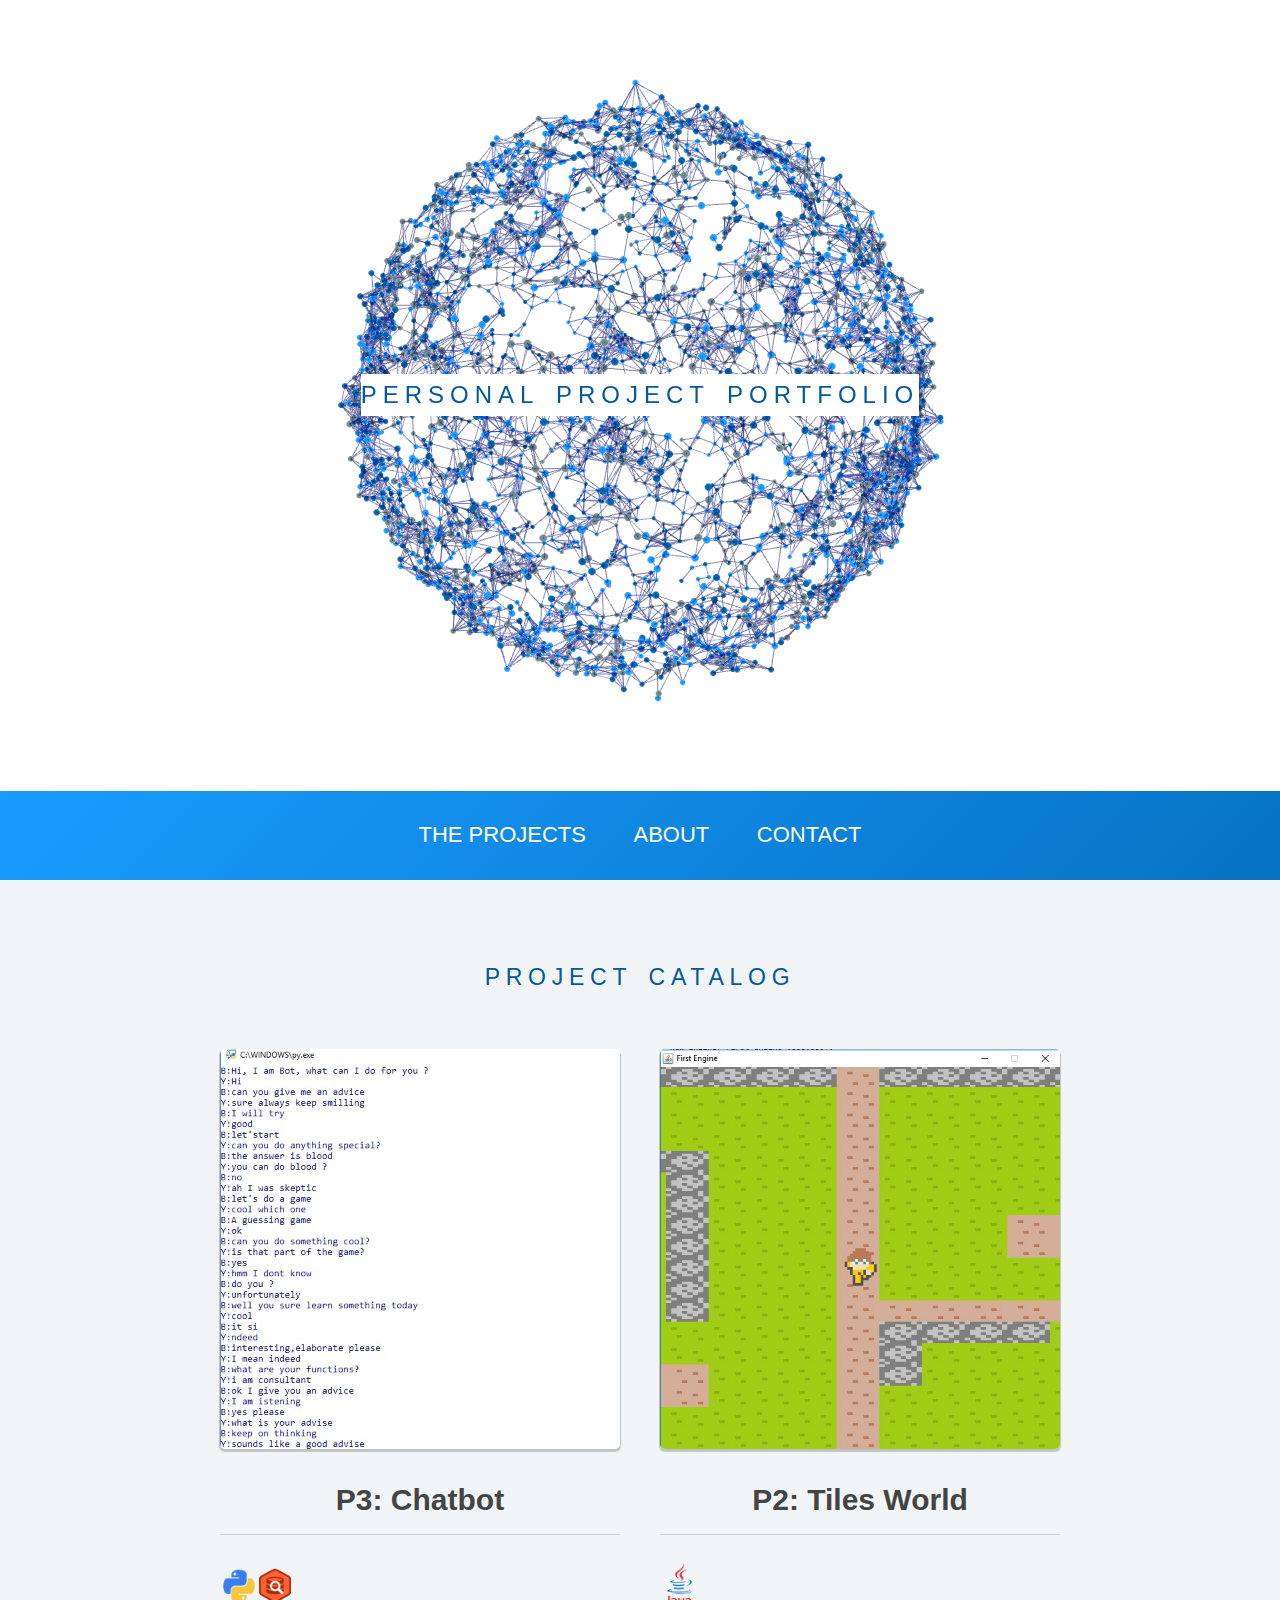
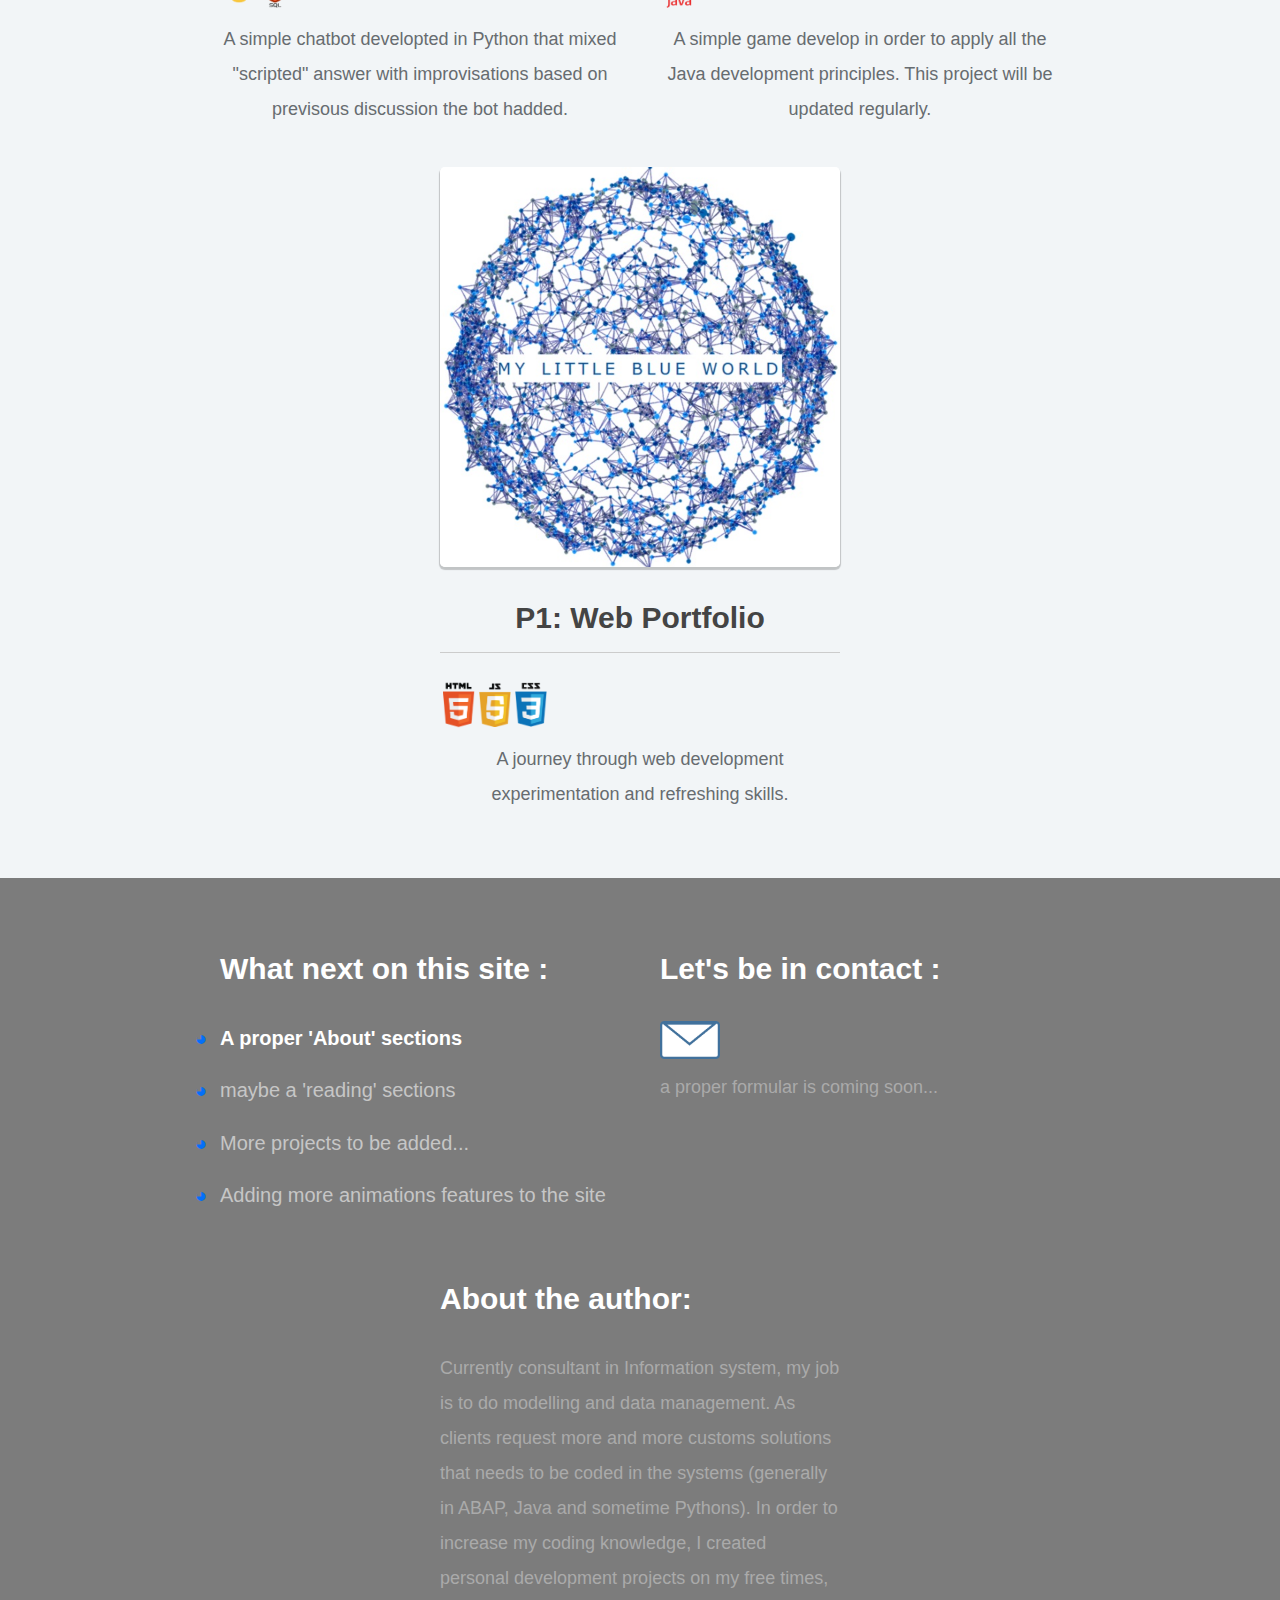
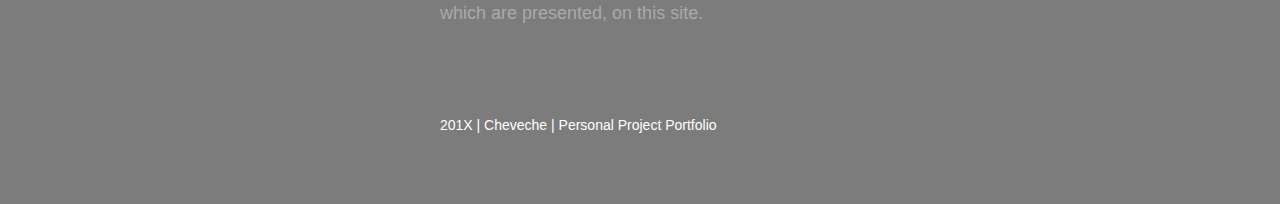
==== index.html @ 5267180f "change title" ====
<!DOCTYPE html>
<HTML lang="en" class="no-js">
	<head>
			<meta charset="UTF-8" />
			<meta http-equiv="X-UA-Compatible" content="IE=edge,chrome=1"> 
			<meta name="viewport" content="width=device-width, initial-scale=1.0"> 
		
		<title>PCube</title>
		
			<meta name="description" content="Personal coding project portfolio" />
			<meta name="keywords" content="CV, Portfolio, Coding,  Development, Java, JS, Css, C++, CSharp" />
			<meta name="author" content="ChevecheDev" />
			
	
		<link rel="stylesheet" type="text/css" href="css/main.css" />
		<link rel="stylesheet" type="text/css" href="css/sphere.css" />
	
	</head>
	
	
<body>


	<div class="bloc_header">				
						<div class="content">
							
							<canvas class="scene scene--full" id="scene"></canvas>
							
							<script type="x-shader/x-vertex" id="wrapVertexShader">
								
								attribute float size;
								attribute vec3 color;
								varying vec3 vColor;
								
								void main() {
									vColor = color;
									vec4 mvPosition = modelViewMatrix * vec4( position, 1.0 );
									gl_PointSize = size * ( 350.0 / - mvPosition.z );
									gl_Position = projectionMatrix * mvPosition;
								}
								
							</script>
							
							<script type="x-shader/x-fragment" id="wrapFragmentShader">
								varying vec3 vColor;
								uniform sampler2D texture;
							
								void main(){
									vec4 textureColor = texture2D( texture, gl_PointCoord );
									if ( textureColor.a < 0.3 ) discard;
									vec4 color = vec4(vColor.xyz, 1.0) * textureColor;
									gl_FragColor = color;
								}
							</script>
						
						
						<div class="content__inner">
							<span class="page_title">Personal Project Portfolio</span>
						</div>							

						</div>

	</div>


	<div class="bloc_nav grid">
			<nav class="nav grid_element grid_4 text_center">
					<a href="#catalog">the Projects</a>	
					<a href="#about">About</a>	
					<a href="#about">Contact</a>		
			</nav>

			
	</div>
	
	
	
	<div class="bloc_section" id="catalog">


			<div class="grid grid_5">
						
						<div class="grid_title text-align">
						<span class="page_Innertitle">Project Catalog</span>
						</div>
						
						<div class="Project grid_element grid_2 text_center">
						<a href="https://cheveche.github.io/Chatbot/">
						
							<div class="image image_Prj">
							
								<img src="img/Prj/prjtwo-pypro.jpg" alt="" width="200" height="200">
							</div>
							
							<h2>P3: Chatbot</h2>
							
							<table>
								<tr>
									<td><img src="img/Icons/PythonIcon.png" alt="" width="32" height="32"></td>
									<td><img src="img/Icons/SQLIcon.png" alt="" width="32" height="32"></td>
								</tr>
							</table>

							
							<p class="text_short"> 
							A simple chatbot developted in Python that mixed "scripted" answer with improvisations based on previsous discussion the bot hadded.
							</p>
							
						</a>
					</div>
					
					<div class="Project grid_element grid_2 text_center">
						<a href="LinkToProject1">
						
							<div class="image image_Prj">
							
								<img src="img/Prj/prjthree-javagame.jpg" alt="" width="200" height="200">
							</div>
							
							<h2>P2: Tiles World</h2>
							
							<table>
								<tr>
									<td><img src="img/Icons/JavaIcon.png" alt="" width="32" height="32"></td>
								</tr>
							</table>

							
							<p class="text_short"> 
							  A simple game develop in order to apply all the Java development principles.
							  This project will be updated regularly.
							</p>
							
						</a>
					</div>

					<div class="Project grid_element grid_2 text_center">
						
						<a href="LinkToProject2">
						
							<div class="image image_Prj">
							
								<img src="img/Prj/prjone-web.jpg" alt="" width="200" height="200">
							
							</div>
							
							<h2>P1: Web Portfolio</h2>
							
							<table>
								<tr>
									<td><img src="img/Icons/Html5Icon.png" alt="" width="32" height="32"></td>
									<td><img src="img/Icons/JSIcon.png" alt="" width="32" height="32"></td>
									<td><img src="img/Icons/CssIcon.png" alt="" width="32" height="32"></td>
								</tr>
							</table>

							
							<p class="text_short">
							A journey through web development experimentation and refreshing skills. 
							</p>
							
						</a>
			</div>



		</div>
	</div>

	<div class="bloc_section bloc_section_alt" id="about">
			<div class="grid grid_5">
			
			
					<div class="grid_element grid_2">
						<h2>What next on this site :</h2>
							<ul class="text_List">
								<li><strong>A proper 'About' sections</strong></</li>
								<li>maybe a 'reading' sections</li>
								<li>More projects to be added...</li>
								<li>Adding more animations features to the site</li>
							</ul>
					</div>

					<div class="grid_element grid_2">
						<h2>Let's be in contact :</h2>
						<a href="mailto:chevechereg@gmail.com &subject=Contact"> 
							<img src="img\mail.png" alt="Email me" width="60" height="315">
							<p class="text_short">a proper formular is coming soon...</p
						</a>
					</div>
					
					
					<div class="grid_element grid_2">
								<h2>About the author:</h2>
								<p class="text_short">Currently consultant in Information system, my job is to do modelling and data management. As clients request more and more customs solutions that needs to be coded in the systems (generally in ABAP, Java and sometime Pythons). In order to increase my coding knowledge, I created personal development projects on my free times, which are presented, on this site.</p>
					</div>
					
	
			</div> 
			
			
			<div class="grid grid_5">
					<div class="grid_element grid_2">
							<p class="text_disclaimer">201X | Cheveche | Personal Project Portfolio </p>
					</div>
			
			</div> 		
	</div>
	
	
	
		
		<script src="js/three.min.js"></script>
		<script src="js/TweenMax.min.js"></script>
		<script src="js/sphere.js"></script>
	
	
	
	
	
</body>

</HTML>
---- css/main.css ----
body {
 font:125%/1.75 Verdana, Calibri,Helvetica,sans-serif;
 color:#444;
 margin:0
}
p {
 margin:3.5em 0
}
h2:first-child,h2+* {
 margin-top:0
}
img {
 max-width:100%;
 height:auto
}
a{
 text-decoration:none
}


.content {
	position: relative;
	display: grid;
	justify-content: center;
	align-items: center;
	align-content: center;
	margin: 0 auto;
	min-height: 85vh;
	background: #00000;
}
.content__inner {
	position: relative;
	display: flex;
	flex-direction: column;
	align-items: center;
	justify-content: center;
	align-content: center;
}

.scene {
	z-index: 1;
	position: absolute;
}
.scene--full {
	width: 100%;
	height: 80vh;
}

.grid {
 text-align:center;
 margin:auto;
 padding:20px;
 font-size:0
}
.grid_element {
 font-size:1.25rem;
 -webkit-box-sizing:border-box;
 box-sizing:border-box;
 margin:0;
 padding:20px;
 display:inline-block;
 vertical-align:top;
 text-align:left;
 width:100%
}
.grid_title {
 font-size:1.25rem;
 -webkit-box-sizing:border-box;
 box-sizing:border-box;
 margin:0;
 padding:20px;
 display:inline-block;
 vertical-align:top;
 text-align:center;
 width:100%
}
.grid_2 {
 max-width:440px
}
.grid_3 {
 max-width:660px
}
.grid_4 {
 max-width:880px
}
.grid_5 {
 max-width:1320px
}

.text_center {
 text-align:center
}
.text_short {
 line-height:1.95;
 color:#676c70;
 margin:0;
 font-size:90%;
}
.text_disclaimer {
 line-height:1.95;
 color:#fff;
 margin:0;
 font-size:70%;
}


.image {
 background:#fff;
 border-radius:5px;
 box-shadow:0 2px 1px 1px rgba(0,0,0,.2);
 overflow:hidden
}
.image img {
 display:block
}
.image_Prj {
 padding-bottom:62.5%
}
.image_Prj img {
 width:100%;
 margin-bottom:-62.5%
}
.image_Icon {
 padding-bottom:10%
}
.image_Icon img {
 width:100%;
 margin-bottom:-10%
}

.nav a {
 color:inherit;
 display:inline-block;
 text-transform:uppercase;
}
.nav a:not(:hover) {
 text-decoration:none
}
.nav a:hover {
 text-decoration:none;
 background:#0cb0f7;
}

.text_List{
 list-style:none;
 margin-left:0;
 padding-left:0
}
.text_List li {
 margin:.875em 0
}
.text_List li:before {
 display:inline-block;
 content:"\25D5";
 margin-left:-1.25em;
 width:1.25em;
 color:#046ff9
}

.bloc_nav {
 padding:0;
 z-index: 3;
 background: linear-gradient(-45deg, #199cff, #008af2, #0065b0, #199cff);
 color:#fff;
 background-size: 400% 400%;
 animation: Gradient 45s ease infinite;
 -webkit-animation: Gradient 45s ease infinite;
 -moz-animation: Gradient 45s ease infinite;
 
}
.bloc_nav a {
 font-size:110%;
 margin:.25em 2.5%
}
.bloc_header {
 padding:1% 0;
 background: #ffffff;
}
 
.page_title {
 display:block;
 background: #ffffff;
 text-align: center;
 z-index: 2;
 font-size:120%;
 color:#03589e;
 text-transform:uppercase;
 letter-spacing:.25em;
 word-spacing:.2em;
 margin:.5em 0;
 -webkit-animation:.5s .5s fade backwards ease-out;
 animation:.30s .30s fade backwards ease-out
}
.page_subtitle {
 display:block;
 background: #ffffff;
 text-align: center;
 z-index: 2;
 font-size:150%;
 color:#0b83e5;
 text-transform:uppercase;
 letter-spacing:.25em;
 word-spacing:.2em;
 margin:.5em 0;
}

.page_Innertitle{
 display:block;
 text-align: center;
 font-size:115%;
 color:#03589e;
 text-transform:uppercase;
 letter-spacing:.25em;
 word-spacing:.2em;
 margin:.5em 0;
}

.bloc_section {
 padding:2% 0;
 background:#f2f5f7
}
.bloc_section_alt {
 background:#7c7c7c;
 color:#c6c6c6
}
.bloc_section a:not(.button) {
 color:#1288cc;
 text-decoration-skip:ink
}
.bloc_section_alt h2 {
 color:#fff
}
.bloc_section_alt strong {
 color:#fff
}
.bloc_section_alt .text_short {
 color:#aaa
}

.Project a {
 text-decoration:none;
 color:inherit
}
.Project h2 {
 color:#444;
 padding-bottom:.25em;
 border-bottom:1px solid #ccc
}


@media screen and (max-width:640px) {
 .grid {
  padding:0
 }
 .grid_element {
  font-size:.9rem
 }
 .grid_title {
  font-size:.9rem
 }
 
 .text_List {
  margin-left:1.125em
 }
}

@media screen and (max-width:310px) {
 .grid_element {
  font-size:.7rem
 }
 .grid_title {
  font-size:.7rem
 }
}

@media screen and (max-width: 55em) {
 .content {
	flex-direction: column;
	height: auto;
 }
 .content:not(.content--fixed) {
	margin-bottom: 6em;
 }
}


@-webkit-keyframes fade {
 from {
  transform:translateY(.25em);
  opacity:0
 }
}
@keyframes fade {
 from {
  transform:translateY(.25em);
  opacity:0
 }
}
@-webkit-keyframes Gradient {
	0% {
		background-position: 0% 50%
	}
	50% {
		background-position: 100% 50%
	}
	100% {
		background-position: 0% 50%
	}
}
@-moz-keyframes Gradient {
	0% {
		background-position: 0% 50%
	}
	50% {
		background-position: 100% 50%
	}
	100% {
		background-position: 0% 50%
	}
}
@keyframes Gradient {
	0% {
		background-position: 0% 50%
	}
	50% {
		background-position: 100% 50%
	}
	100% {
		background-position: 0% 50%
	}
}
---- css/sphere.css ----
.demo-1 {
	--color-text: #fff;
	--color-bg: #000;
	--color-link: #fff;
	--color-link-hover: #ac1122;
	--color-info: #ac1122;
	--color-title: #fff;
	--color-subtitle: #fff;
	--color-subtitle-bg: #ac1122;
}

.content__title {
	font-family: Helvetica, Calibri;
	font-size: 5vw;
	font-weight: normal;
	color: #fff;
	text-align: center;
	margin: 0;
	pointer-events: none;
}

.content__subtitle {
	font-size: 1.25em;
	background: #ac1122;
	color: #fff;
	padding: 0.45em 0.5em;
	line-height: 1;
	margin: 0;
	letter-spacing: 0.5em;
	text-indent: 0.5em;
	font-weight: bold;
	text-transform: uppercase;
}

@media screen and (max-width: 55em) {
	.content__title {
		font-size: 3em;
	}
	.content__subtitle {
		font-size: 0.85em;
	}
}
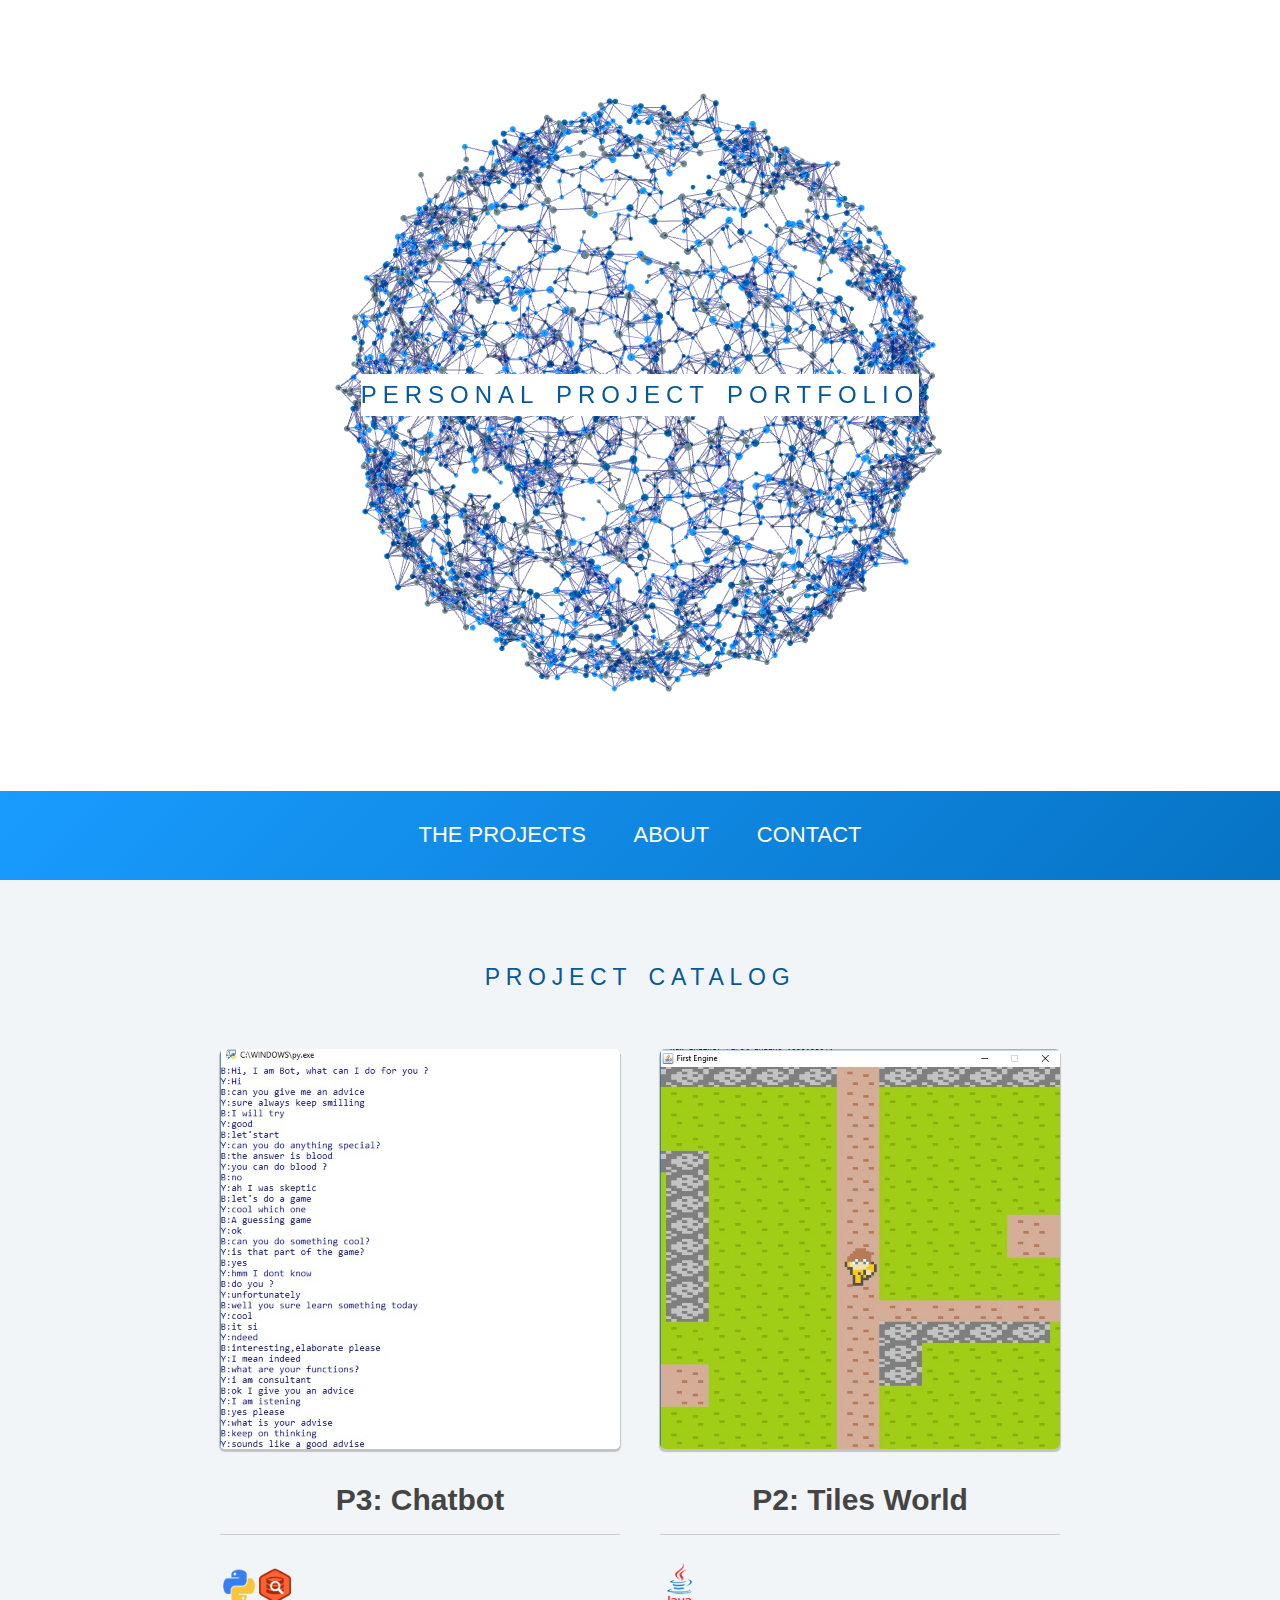
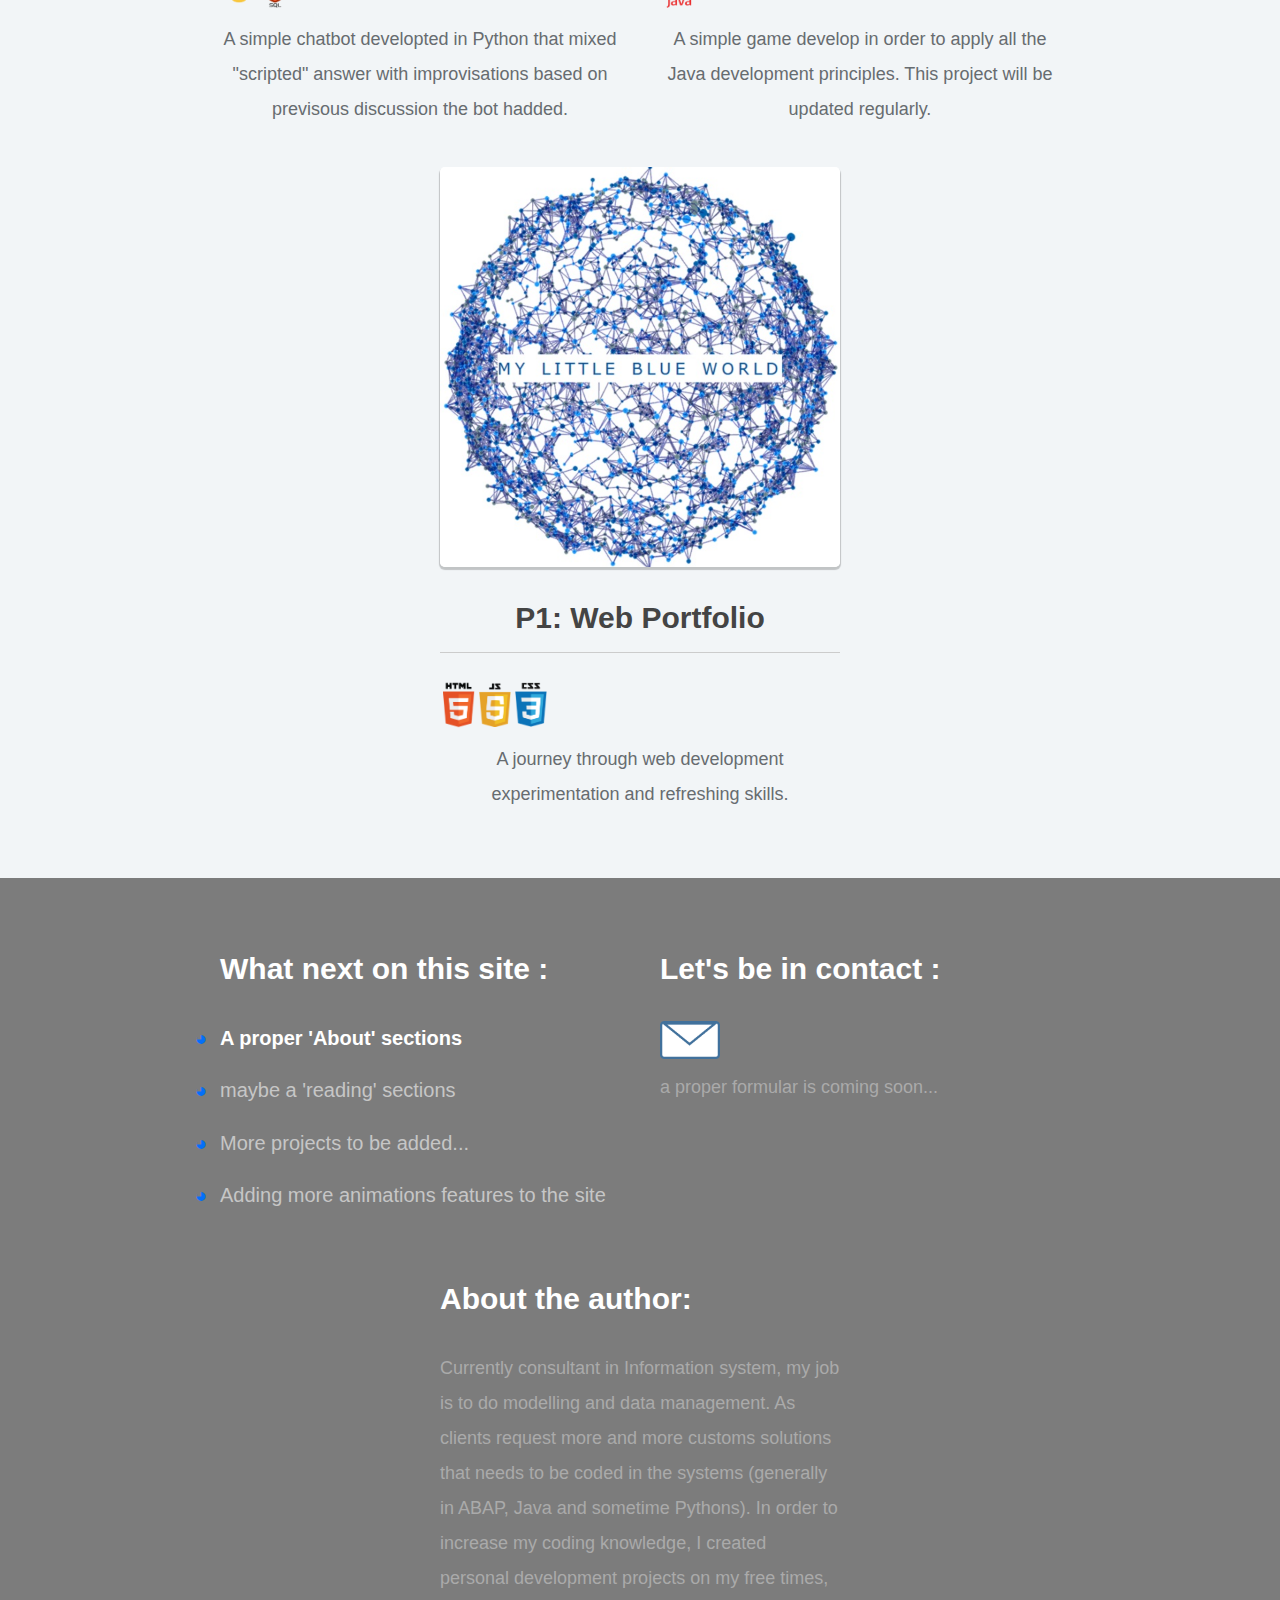
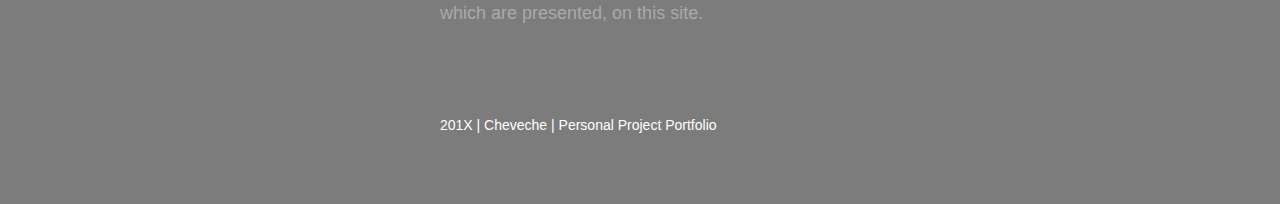
==== commit bad02c5a: "update url" ====
--- a/index.html
+++ b/index.html
@@ -110,7 +110,7 @@
 					</div>
 					
 					<div class="Project grid_element grid_2 text_center">
-						<a href="LinkToProject1">
+						<a href="https://cheveche.github.io/Tileworld/">
 						
 							<div class="image image_Prj">
 							
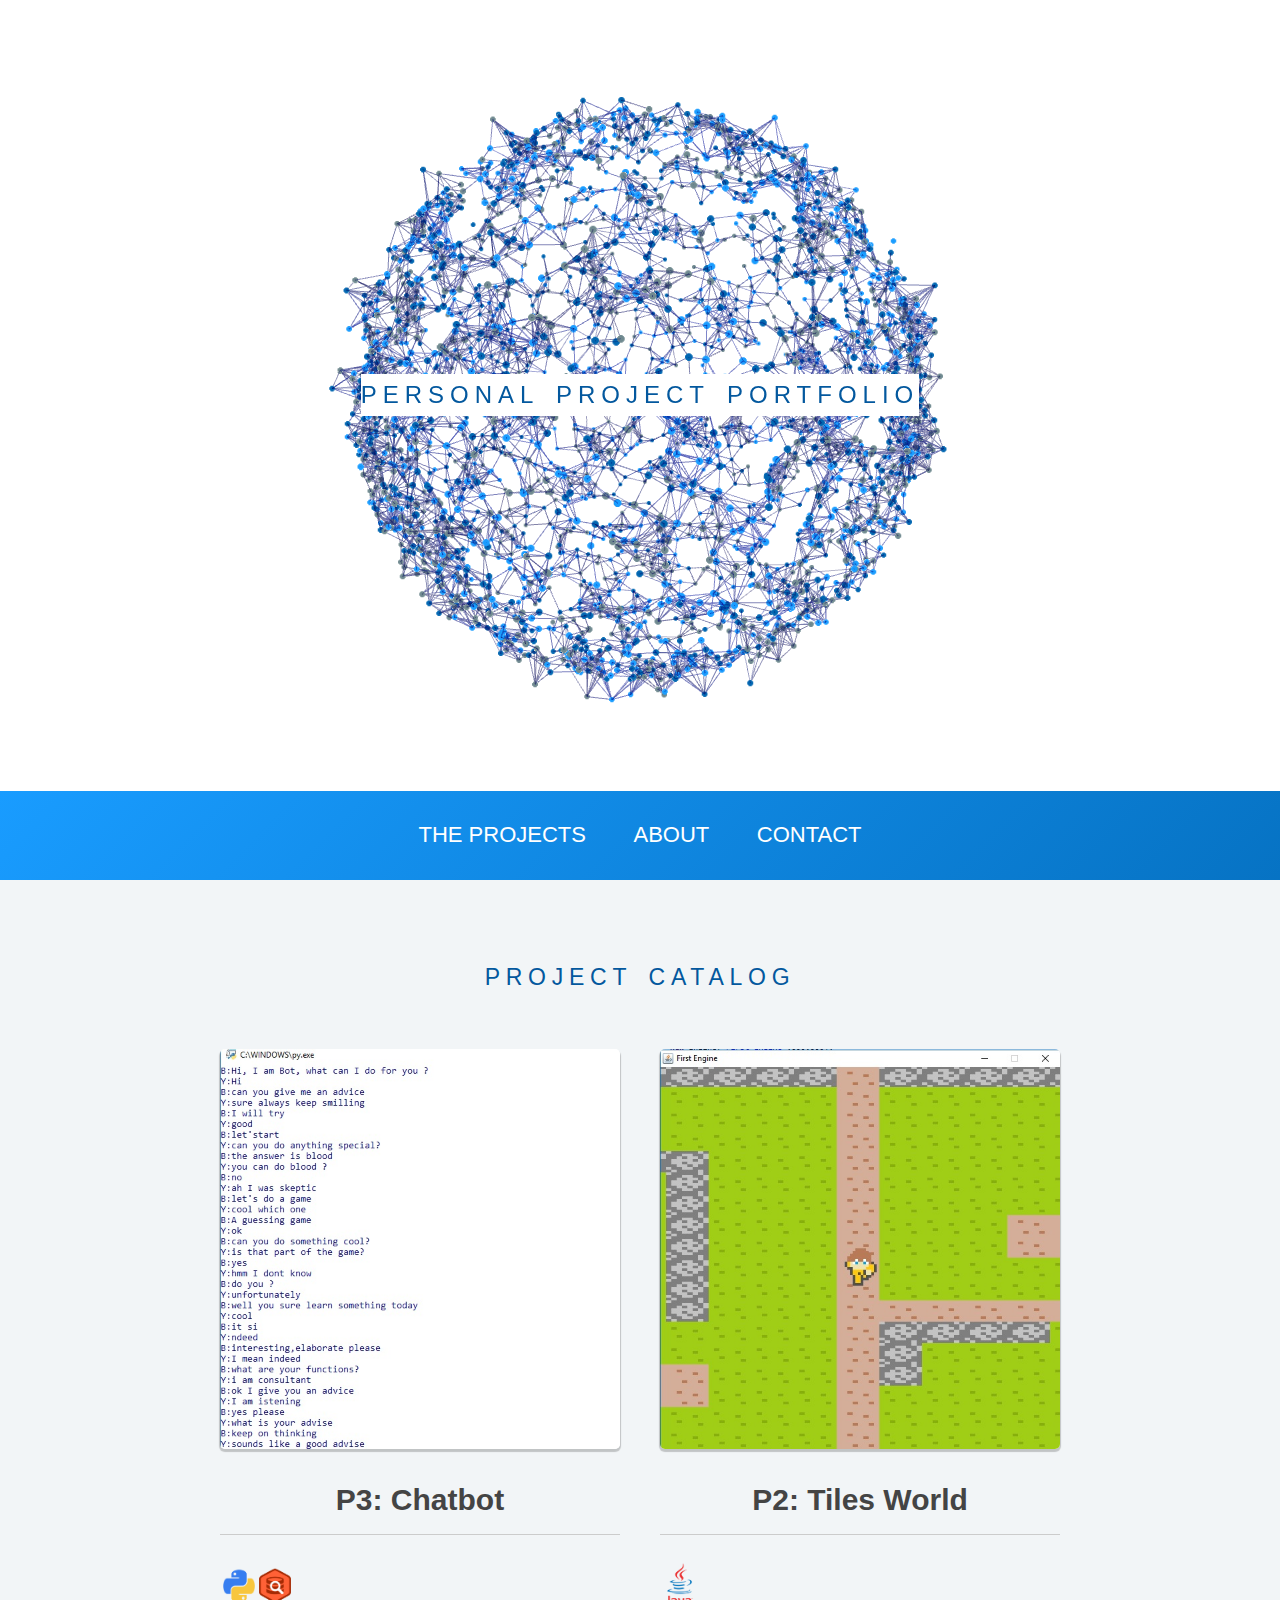
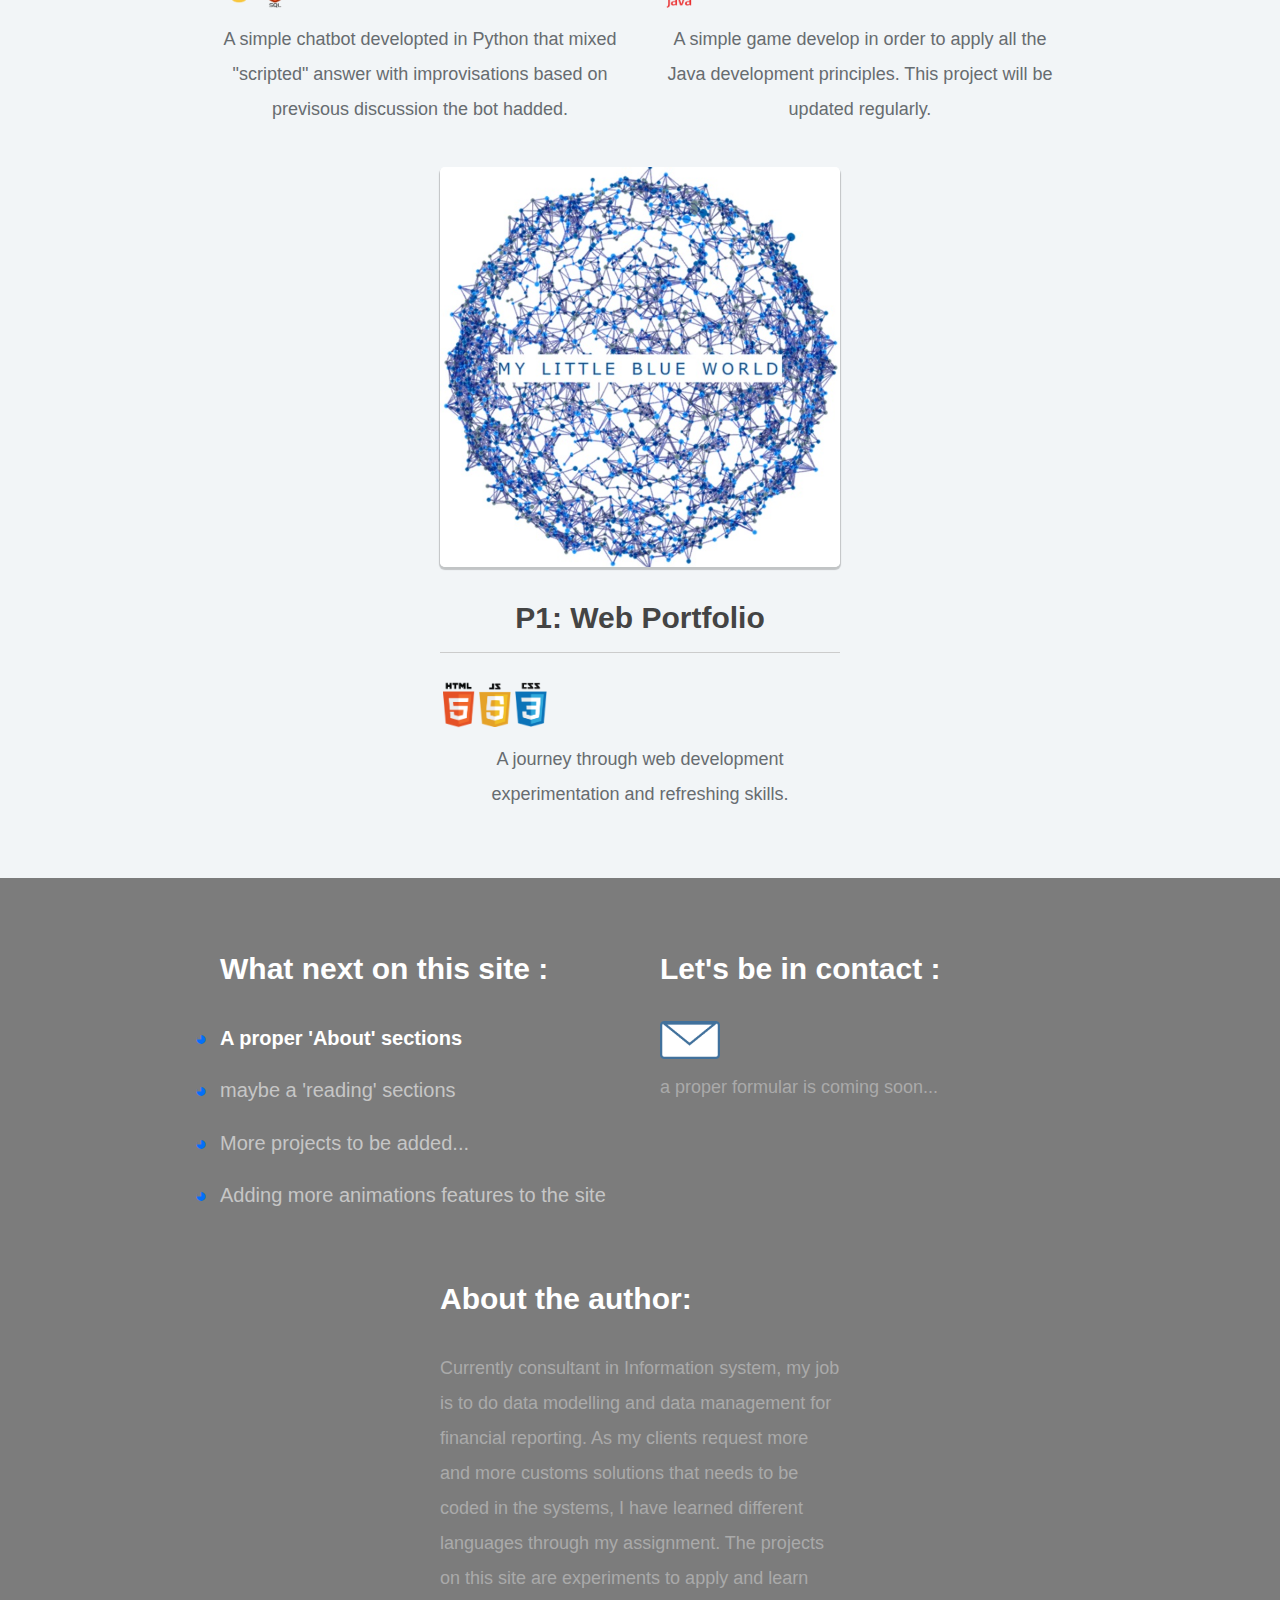
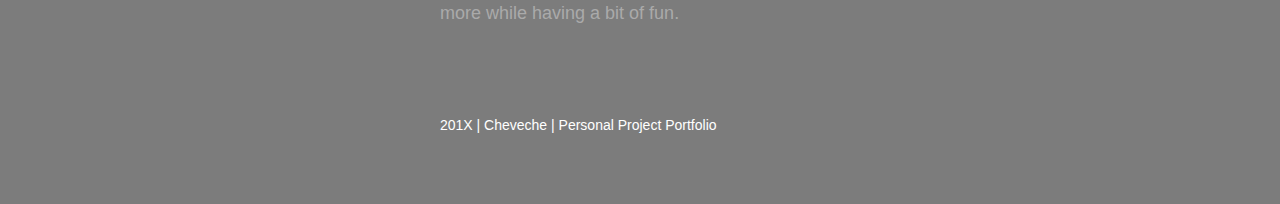
==== commit 46979e36: "update about" ====
--- a/index.html
+++ b/index.html
@@ -192,7 +192,7 @@
 					
 					<div class="grid_element grid_2">
 								<h2>About the author:</h2>
-								<p class="text_short">Currently consultant in Information system, my job is to do modelling and data management. As clients request more and more customs solutions that needs to be coded in the systems (generally in ABAP, Java and sometime Pythons). In order to increase my coding knowledge, I created personal development projects on my free times, which are presented, on this site.</p>
+								<p class="text_short">Currently consultant in Information system, my job is to do data modelling and data management for financial reporting. As my clients request more and more customs solutions that needs to be coded in the systems, I have learned different languages through my assignment. The projects on this site are experiments to apply and learn more while having a bit of fun.</p>
 					</div>
 					
 	
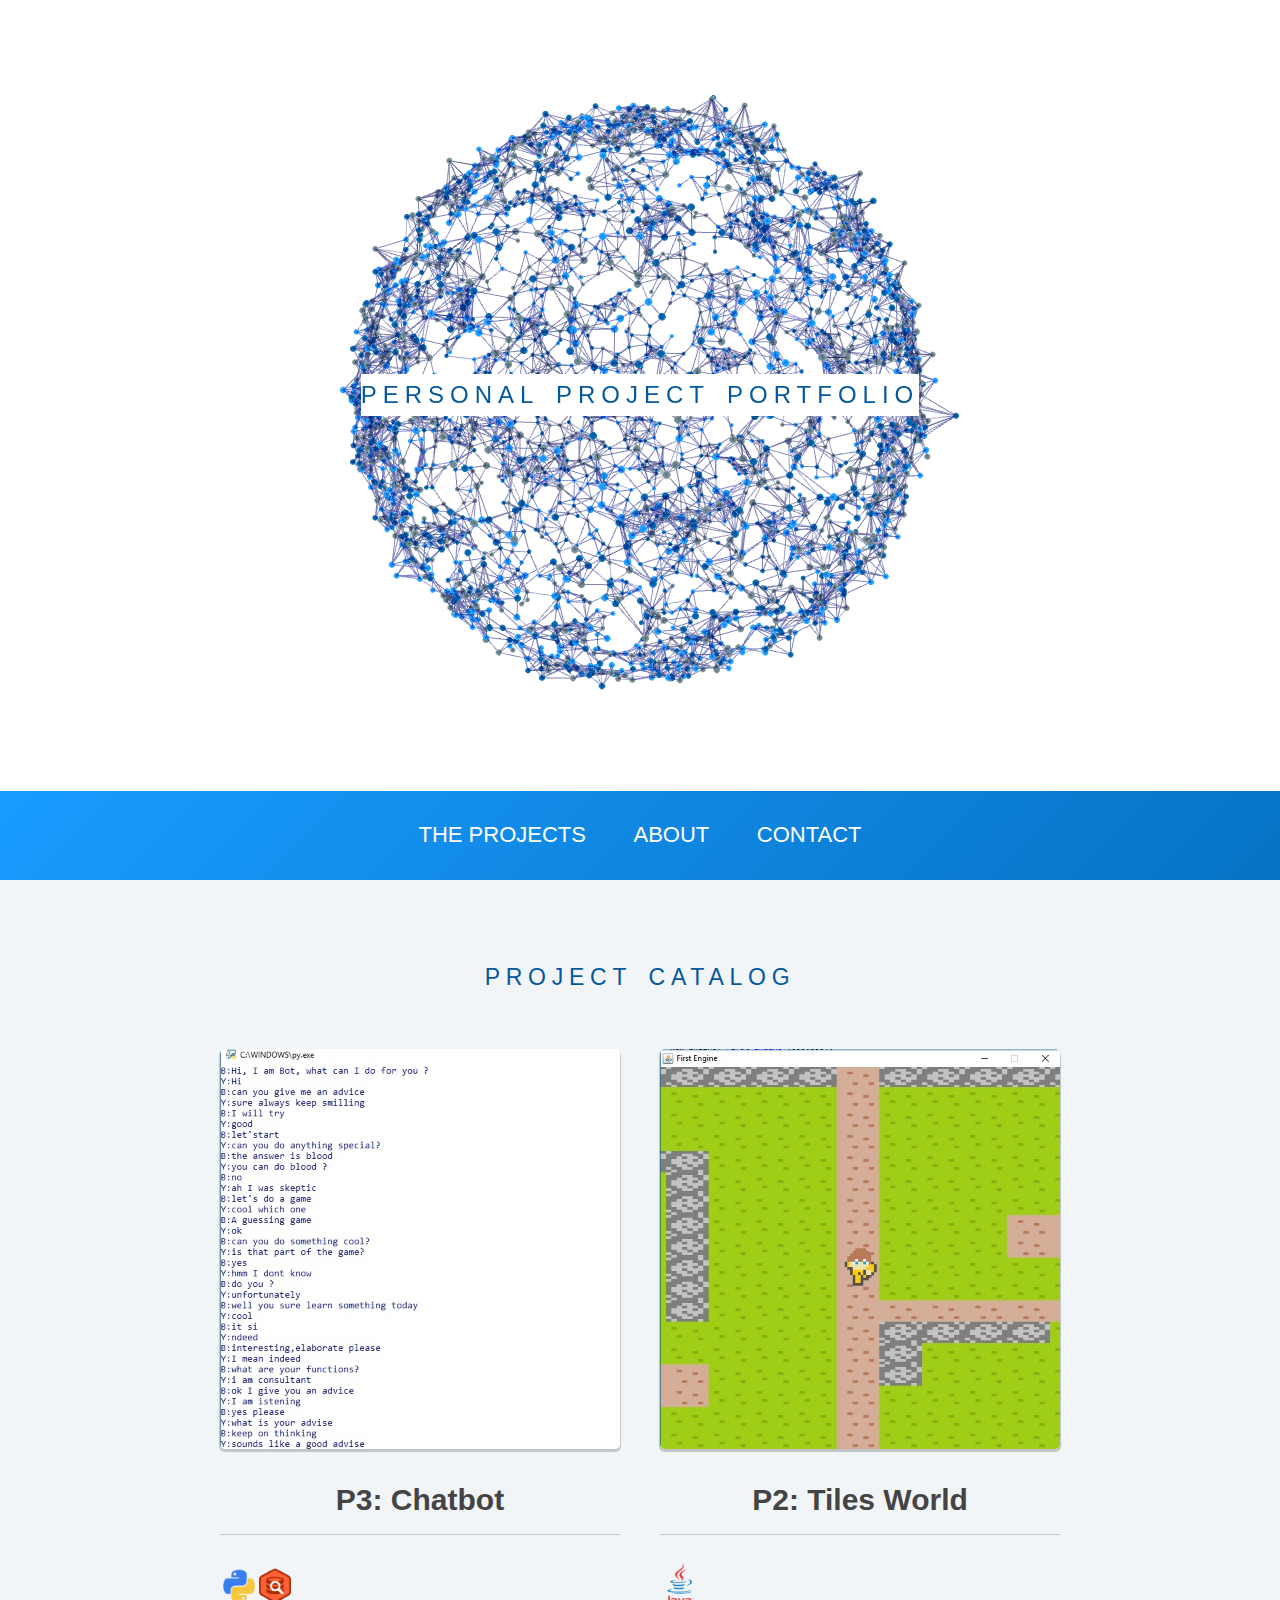
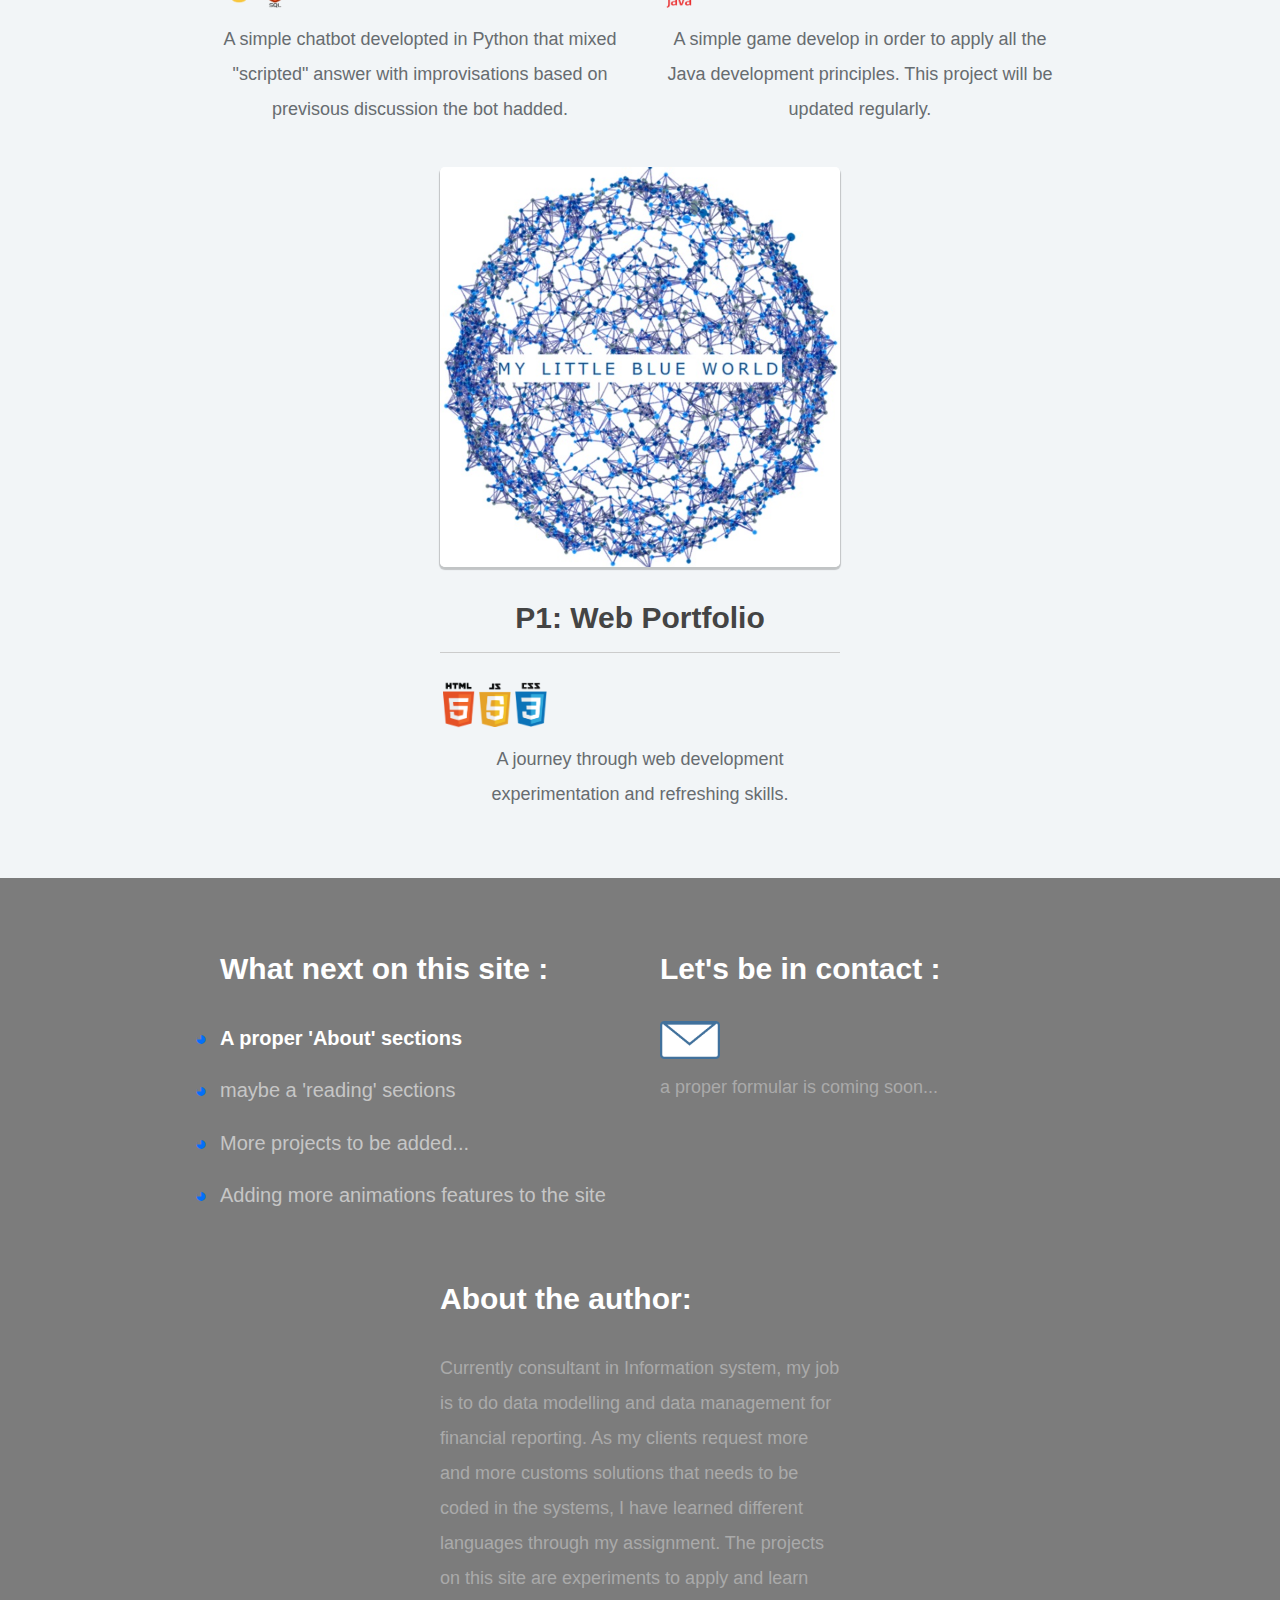
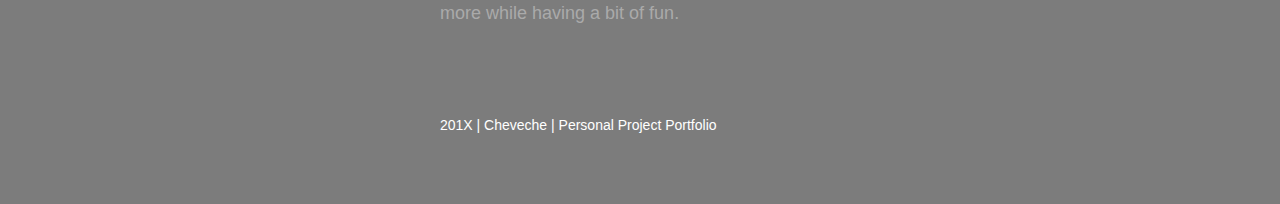
==== commit ac6b7df1: "modification css" ====
--- a/index.html
+++ b/index.html
@@ -24,7 +24,7 @@
 	<div class="bloc_header">				
 						<div class="content">
 							
-							<canvas class="scene scene--full" id="scene"></canvas>
+							<canvas class="scene scene__full" id="scene"></canvas>
 							
 							<script type="x-shader/x-vertex" id="wrapVertexShader">
 								
--- a/css/sphere.css
+++ b/css/sphere.css
@@ -8,6 +8,27 @@
 	--color-subtitle: #fff;
 	--color-subtitle-bg: #ac1122;
 }
+
+
+.content {
+	position: relative;
+	display: grid;
+	justify-content: center;
+	align-items: center;
+	align-content: center;
+	margin: 0 auto;
+	min-height: 85vh;
+	background: #00000;
+}
+.content__inner {
+	position: relative;
+	display: flex;
+	flex-direction: column;
+	align-items: center;
+	justify-content: center;
+	align-content: center;
+}
+
 
 .content__title {
 	font-family: Helvetica, Calibri;
@@ -32,6 +53,16 @@
 	text-transform: uppercase;
 }
 
+
+.scene {
+	z-index: 1;
+	position: absolute;
+}
+.scene__full {
+	width: 100%;
+	height: 80vh;
+}
+
 @media screen and (max-width: 55em) {
 	.content__title {
 		font-size: 3em;
@@ -39,5 +70,13 @@
 	.content__subtitle {
 		font-size: 0.85em;
 	}
+	 .content {
+	flex-direction: column;
+	height: auto;
+	}
+	.content:not(.content--fixed) {
+	margin-bottom: 6em;
+	}
+	
 }
 
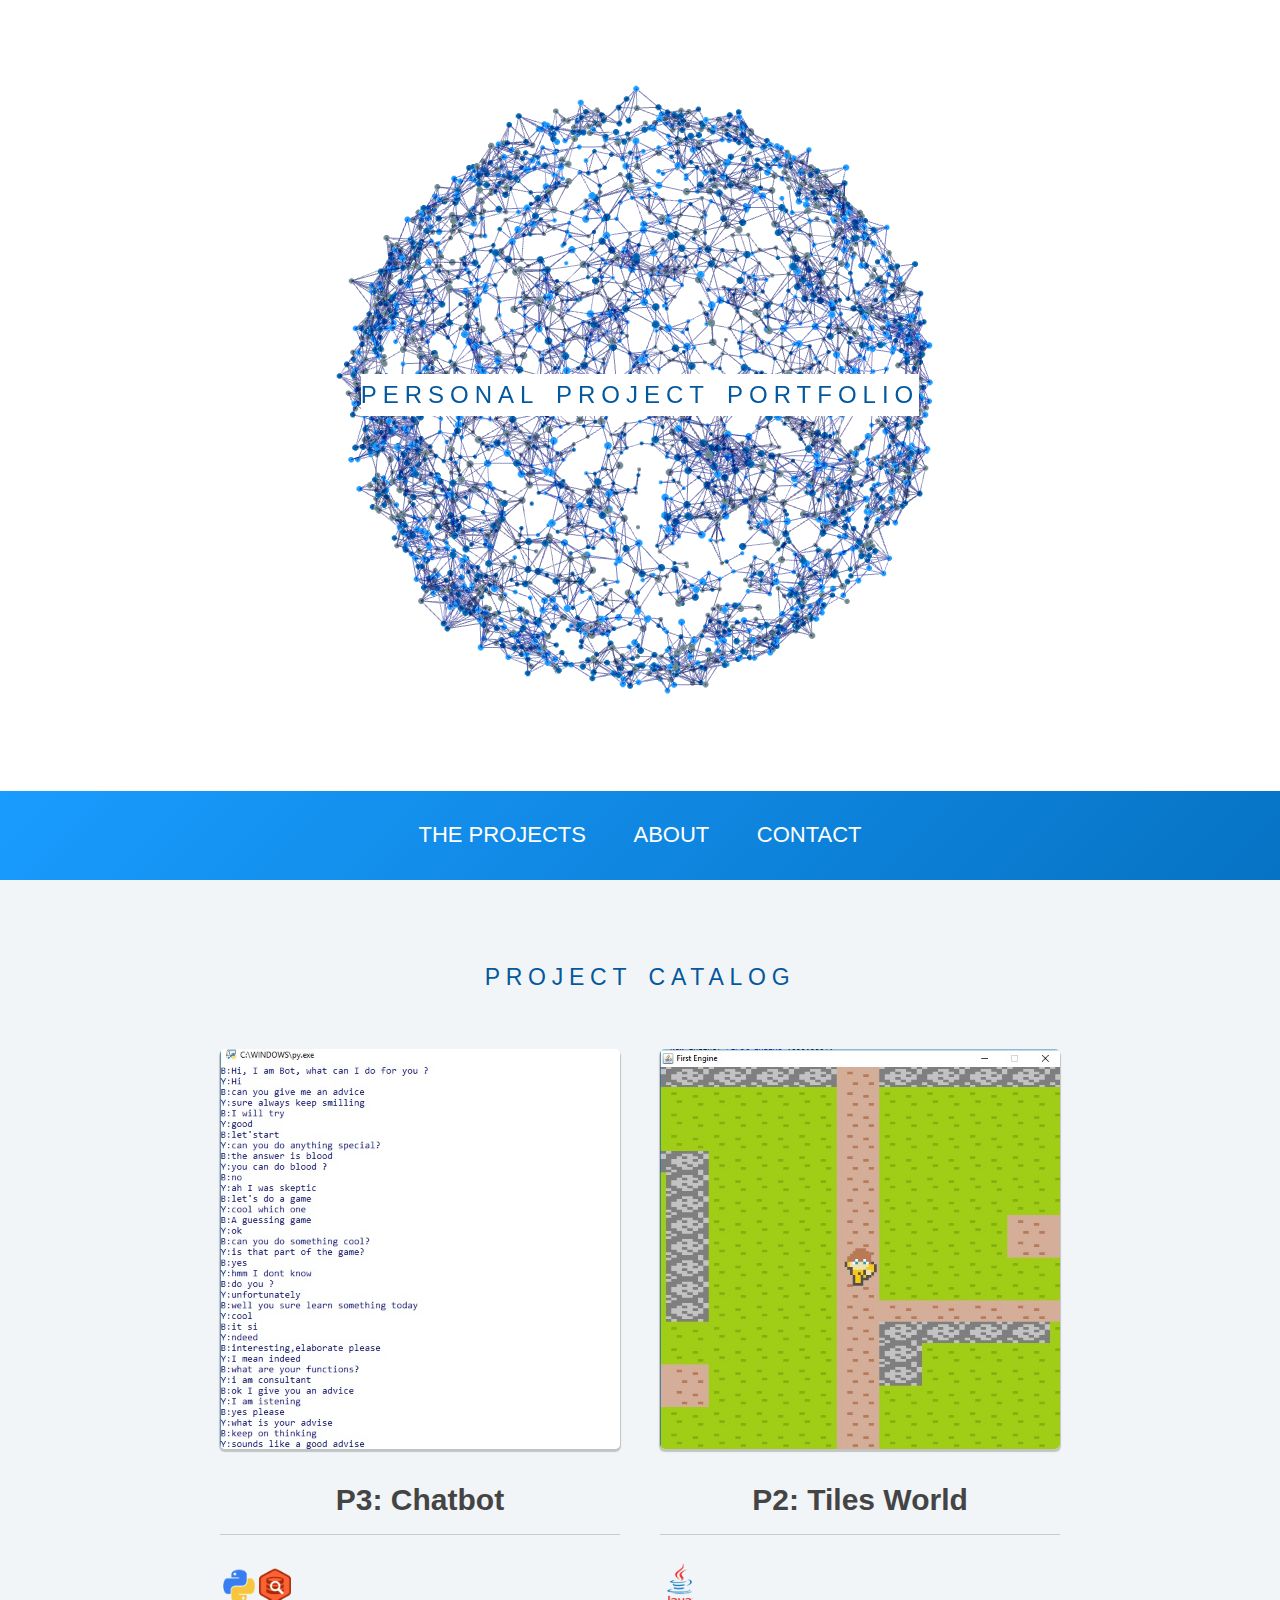
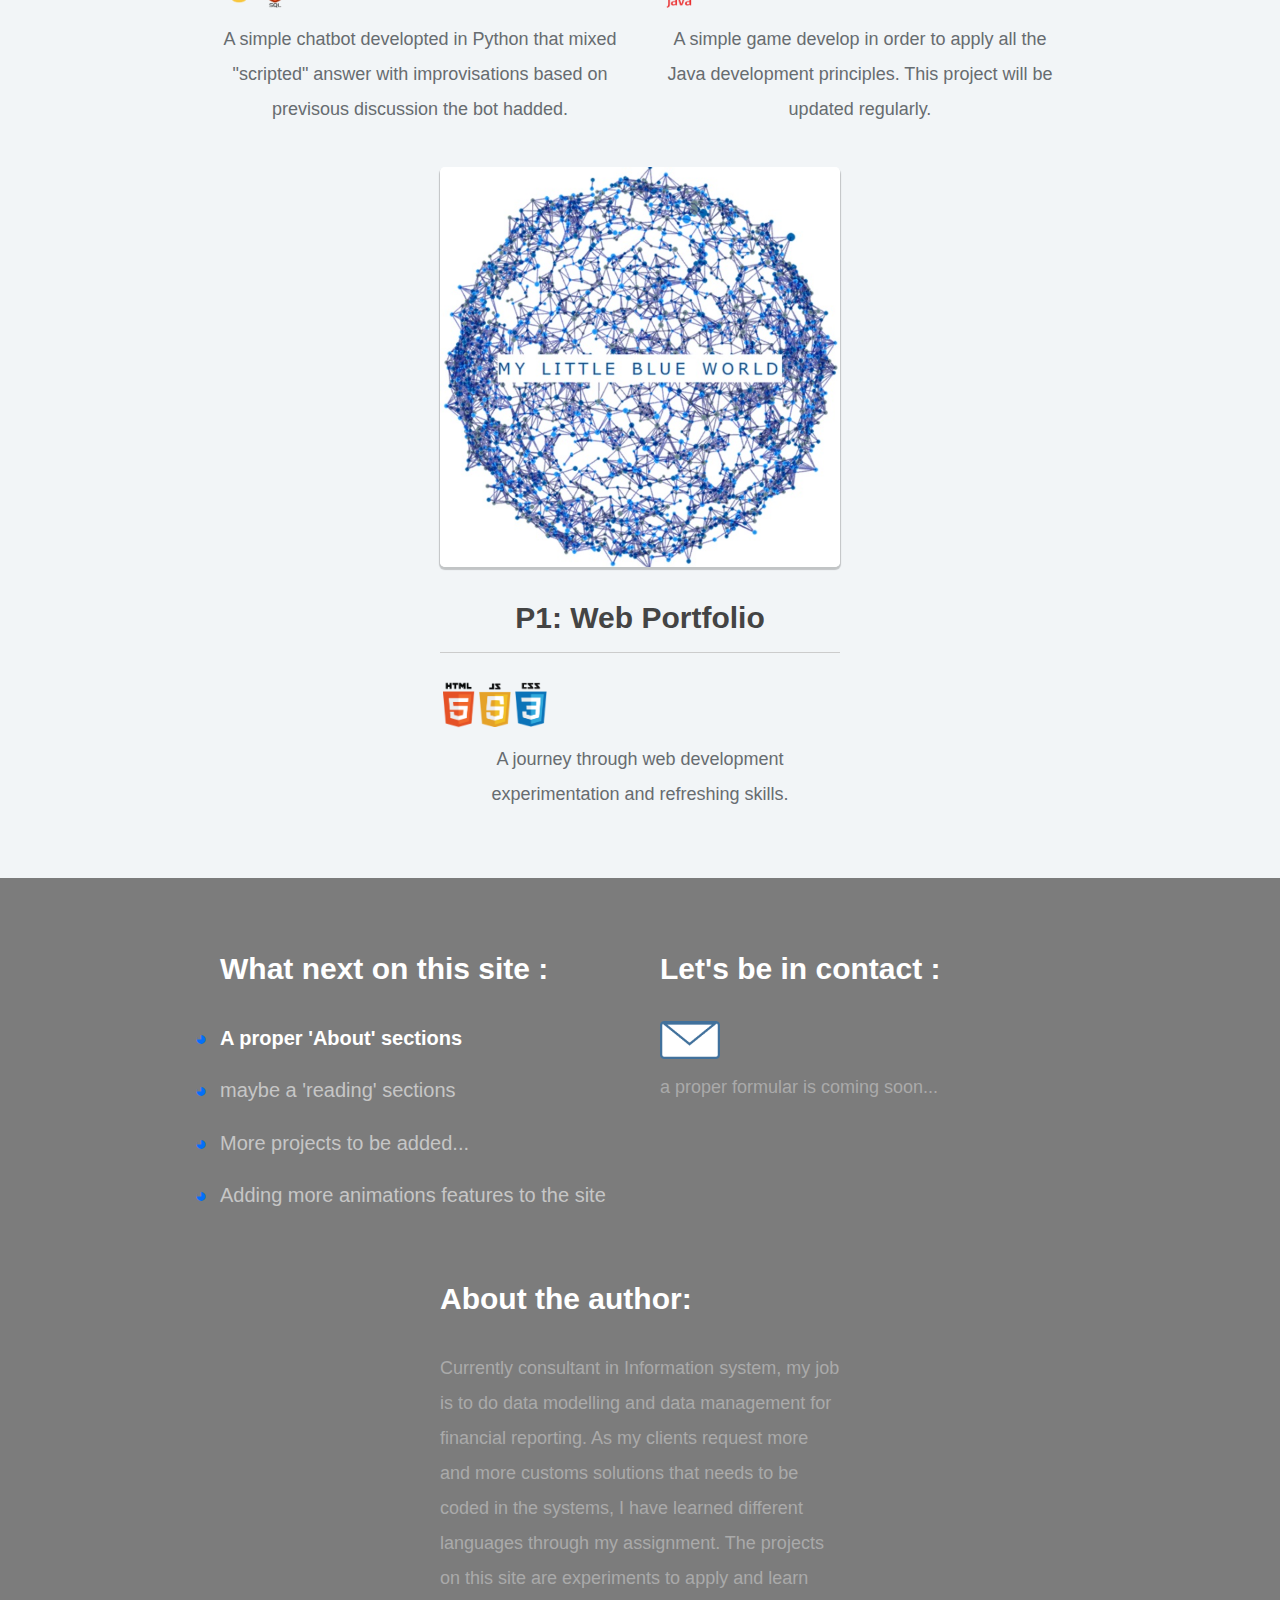
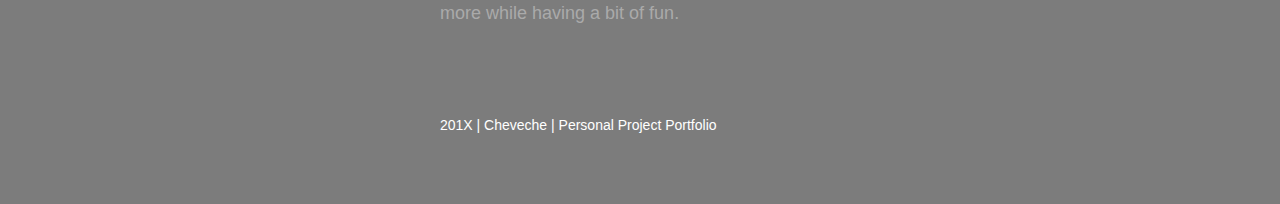
==== commit d693934d: "URL update" ====
--- a/index.html
+++ b/index.html
@@ -85,7 +85,7 @@
 						</div>
 						
 						<div class="Project grid_element grid_2 text_center">
-						<a href="https://cheveche.github.io/Chatbot/">
+						<a href="https://github.com/cheveche/Chatbot/archive/master.zip">
 						
 							<div class="image image_Prj">
 							
@@ -110,7 +110,7 @@
 					</div>
 					
 					<div class="Project grid_element grid_2 text_center">
-						<a href="https://cheveche.github.io/Tileworld/">
+						<a href="https://github.com/cheveche/Tileworld/archive/master.zip">
 						
 							<div class="image image_Prj">
 							
@@ -136,7 +136,7 @@
 
 					<div class="Project grid_element grid_2 text_center">
 						
-						<a href="LinkToProject2">
+						<a href="https://github.com/cheveche/cheveche.github.io/archive/master.zip">
 						
 							<div class="image image_Prj">
 							
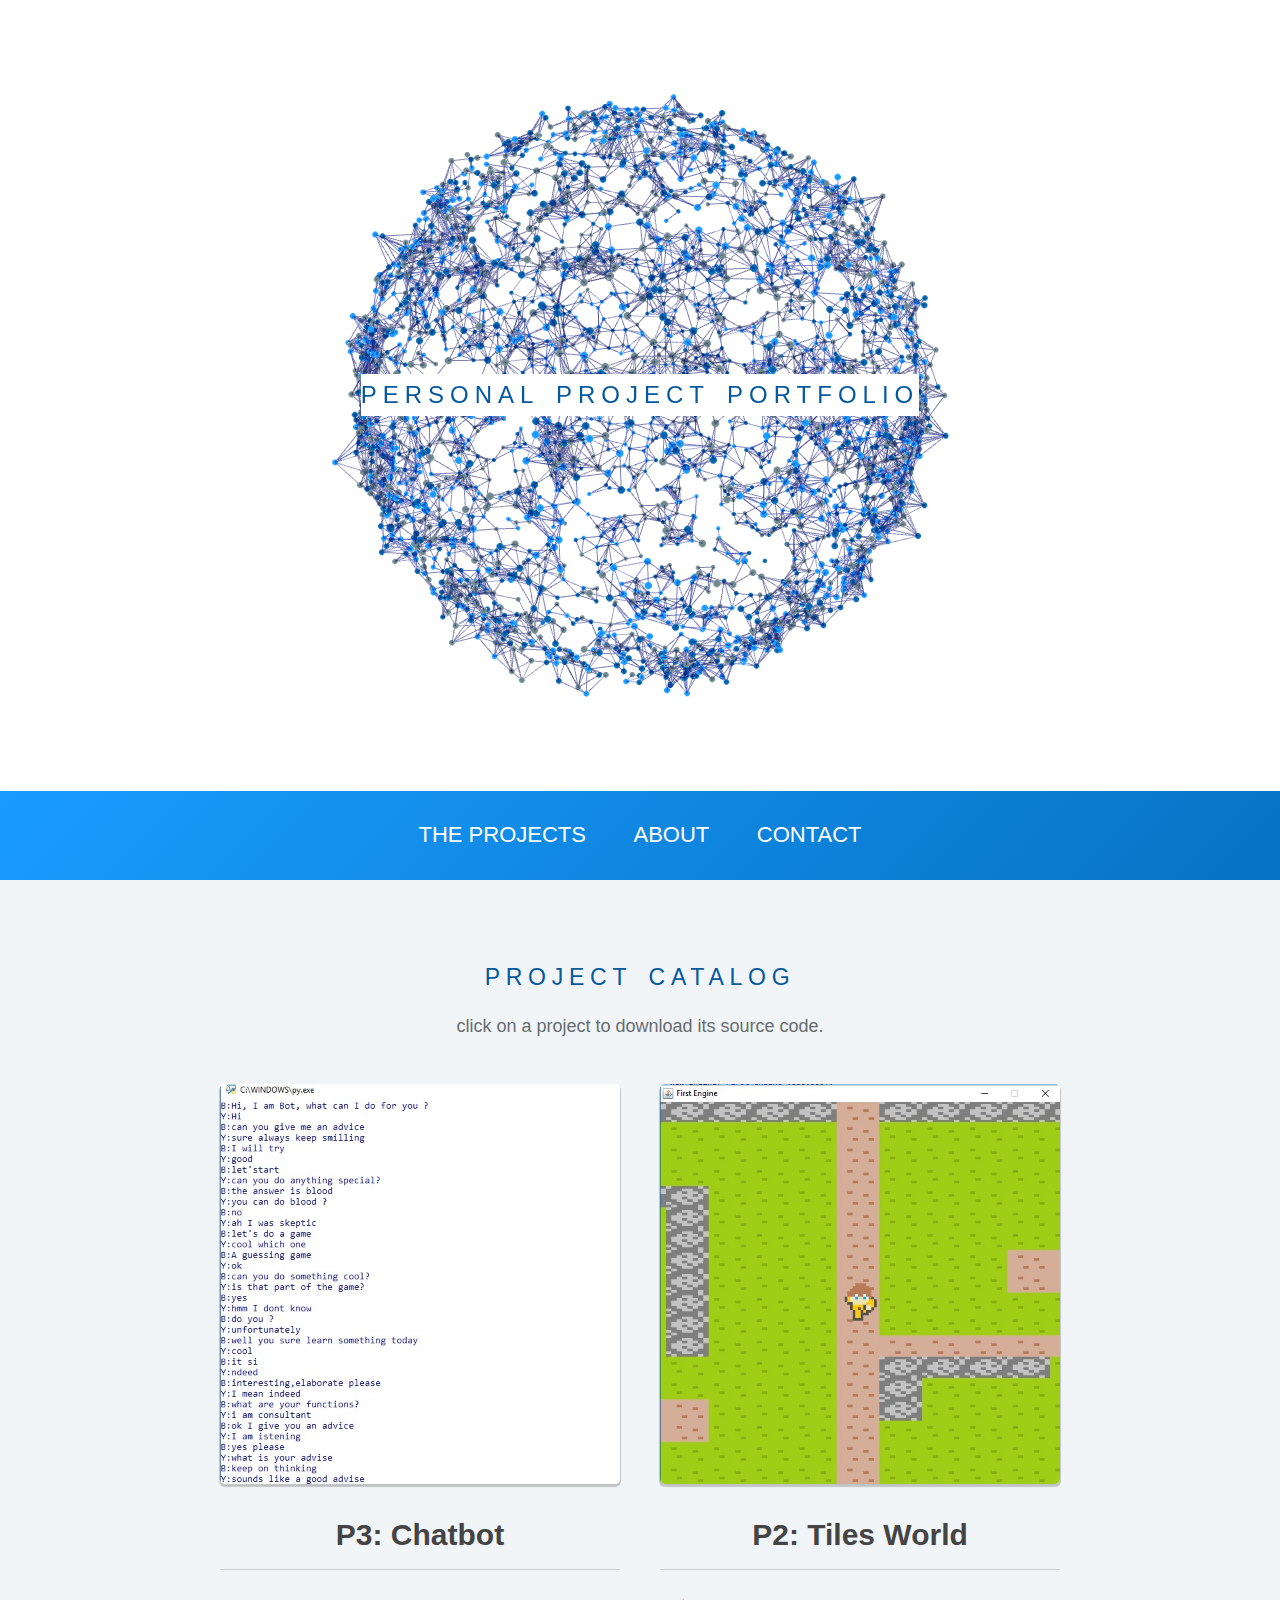
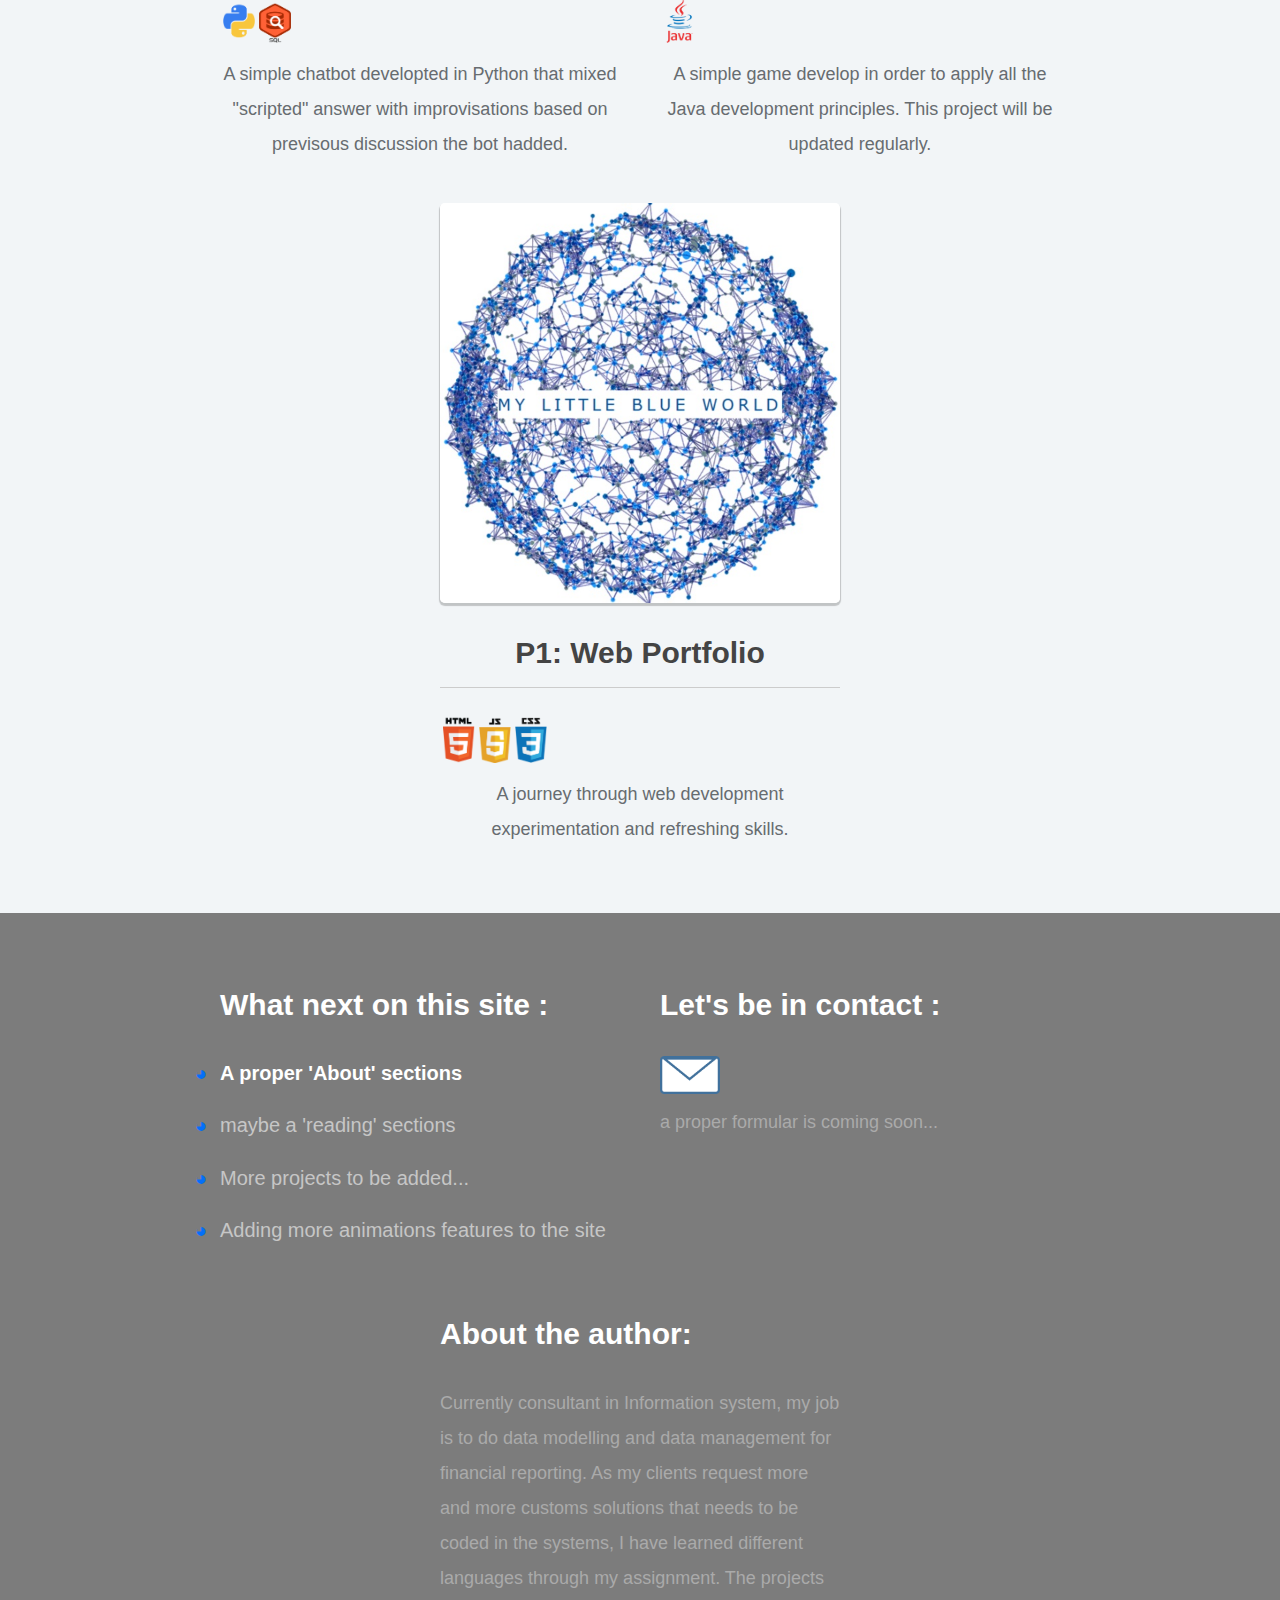
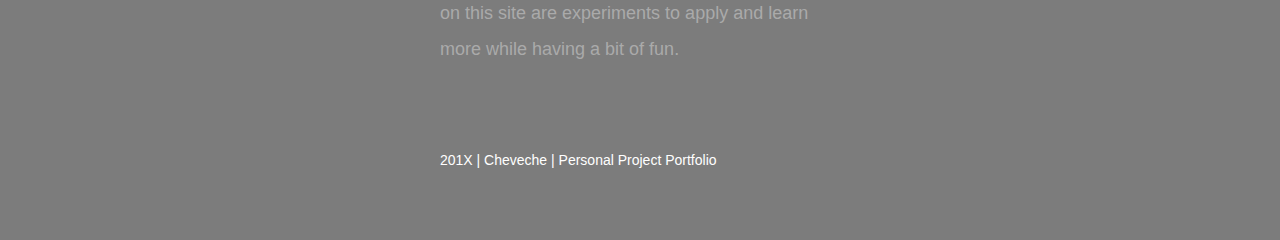
==== commit 32023157: "update desc catalog" ====
--- a/index.html
+++ b/index.html
@@ -82,6 +82,7 @@
 						
 						<div class="grid_title text-align">
 						<span class="page_Innertitle">Project Catalog</span>
+						<p  class="text_short">click on a project to download its source code.</p>
 						</div>
 						
 						<div class="Project grid_element grid_2 text_center">
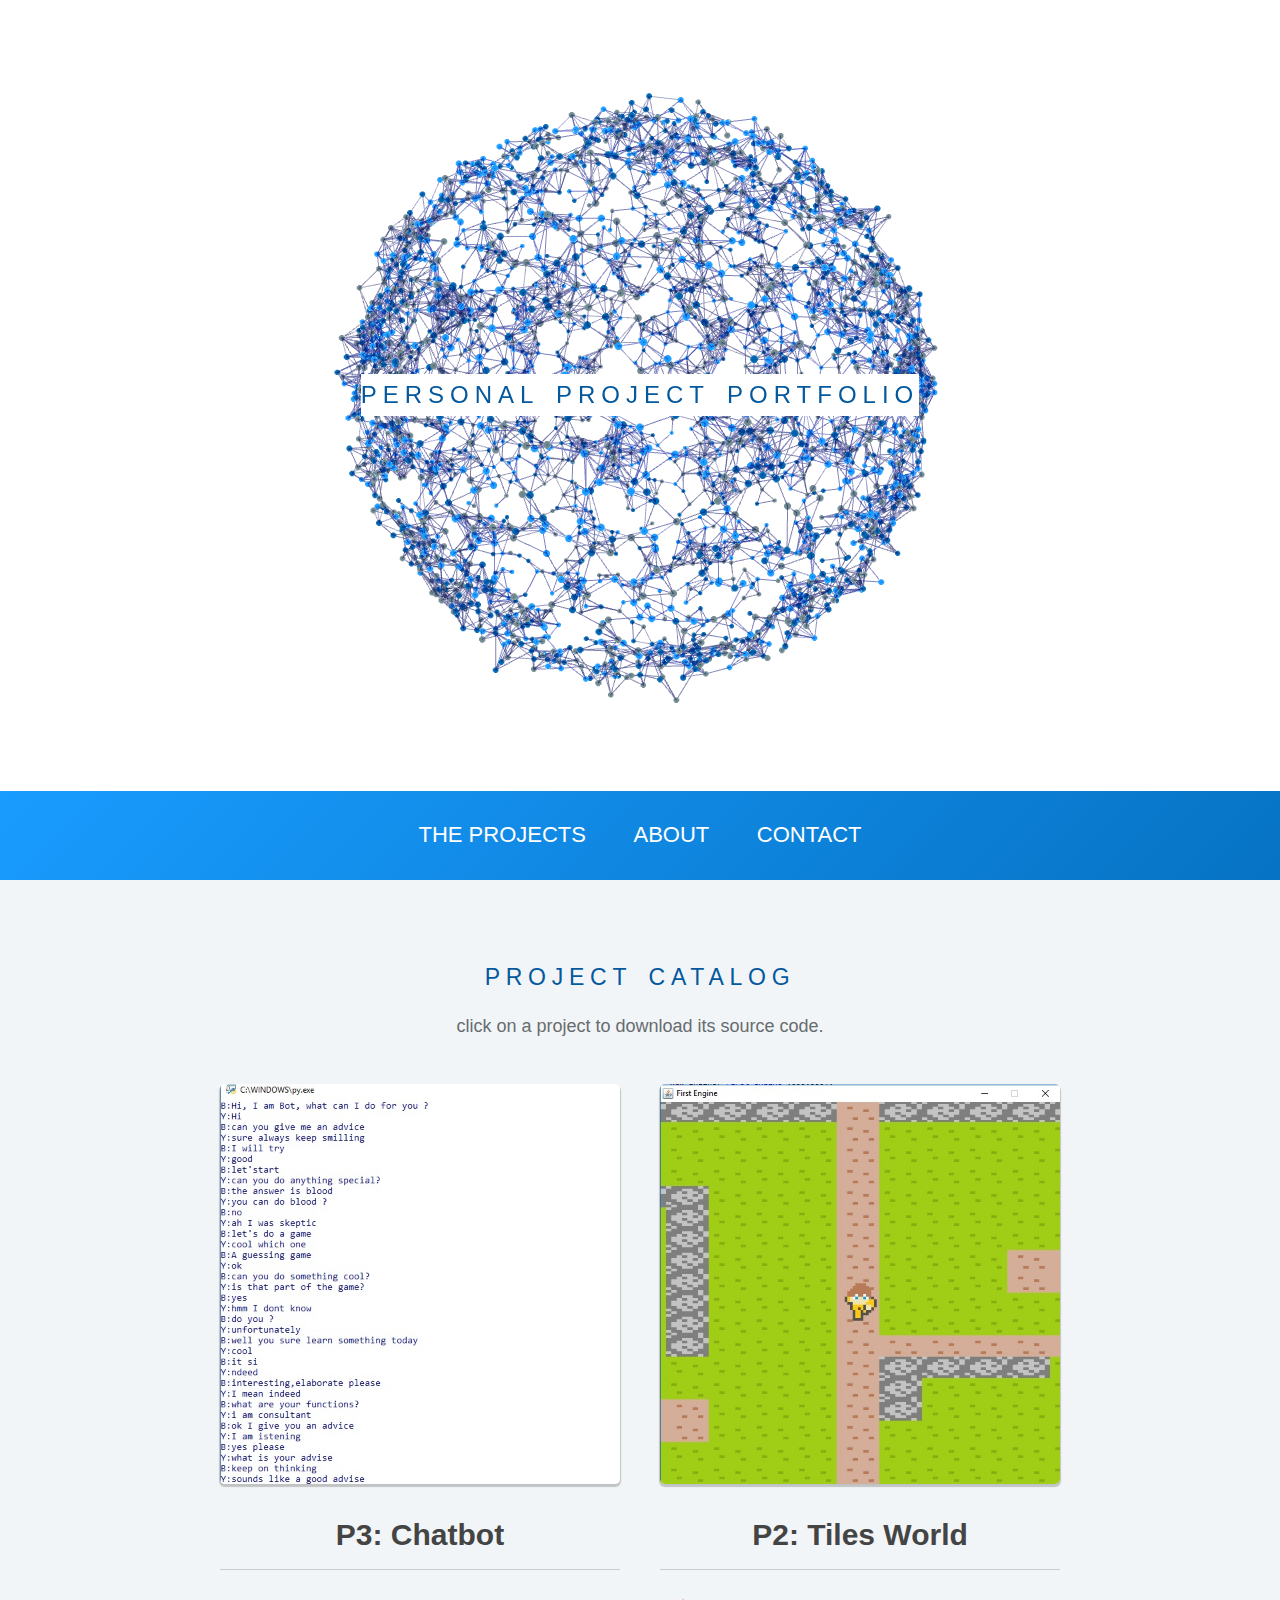
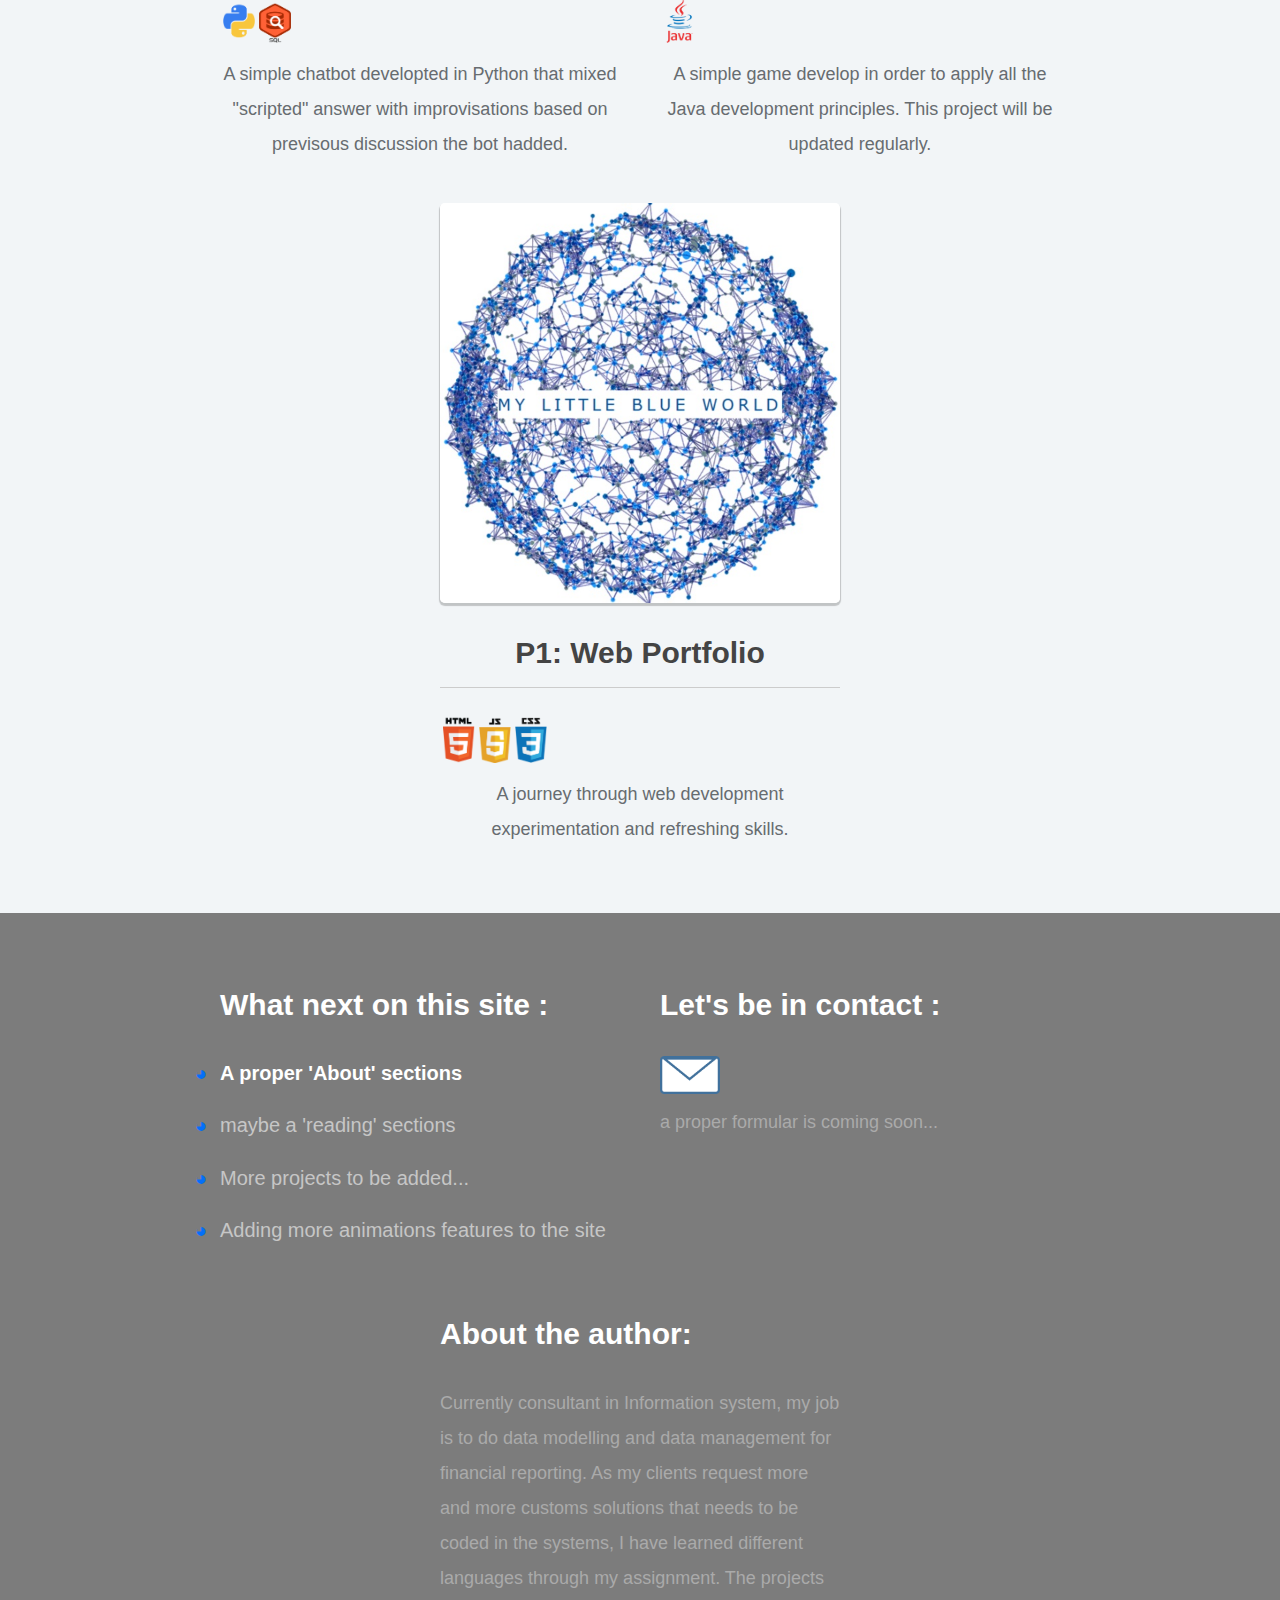
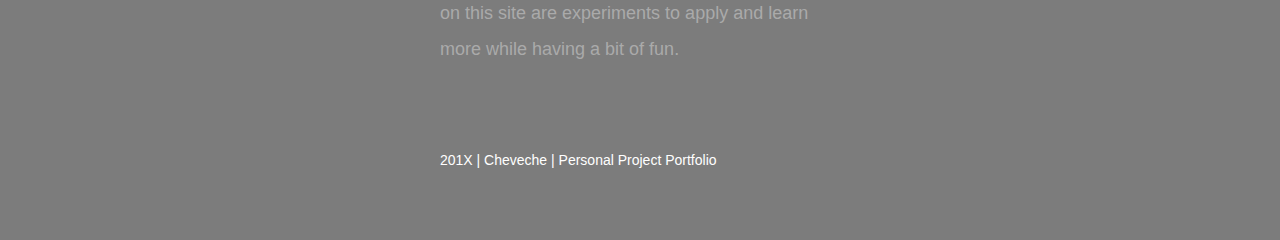
==== commit 5c18fec2: "update GA" ====
--- a/index.html
+++ b/index.html
@@ -1,6 +1,13 @@
 <!DOCTYPE html>
 <HTML lang="en" class="no-js">
 	<head>
+	
+	<!-- Global site tag (gtag.js) - Google Analytics -->
+		<script async src="https://www.googletagmanager.com/gtag/js?id=UA-121734935-1"></script>
+
+		
+		
+
 			<meta charset="UTF-8" />
 			<meta http-equiv="X-UA-Compatible" content="IE=edge,chrome=1"> 
 			<meta name="viewport" content="width=device-width, initial-scale=1.0"> 
@@ -217,7 +224,13 @@
 	
 	
 	
-	
+		<script>
+		  window.dataLayer = window.dataLayer || [];
+		  function gtag(){dataLayer.push(arguments);}
+		  gtag('js', new Date());
+
+		  gtag('config', 'UA-121734935-1');
+		</script>
 	
 </body>
 
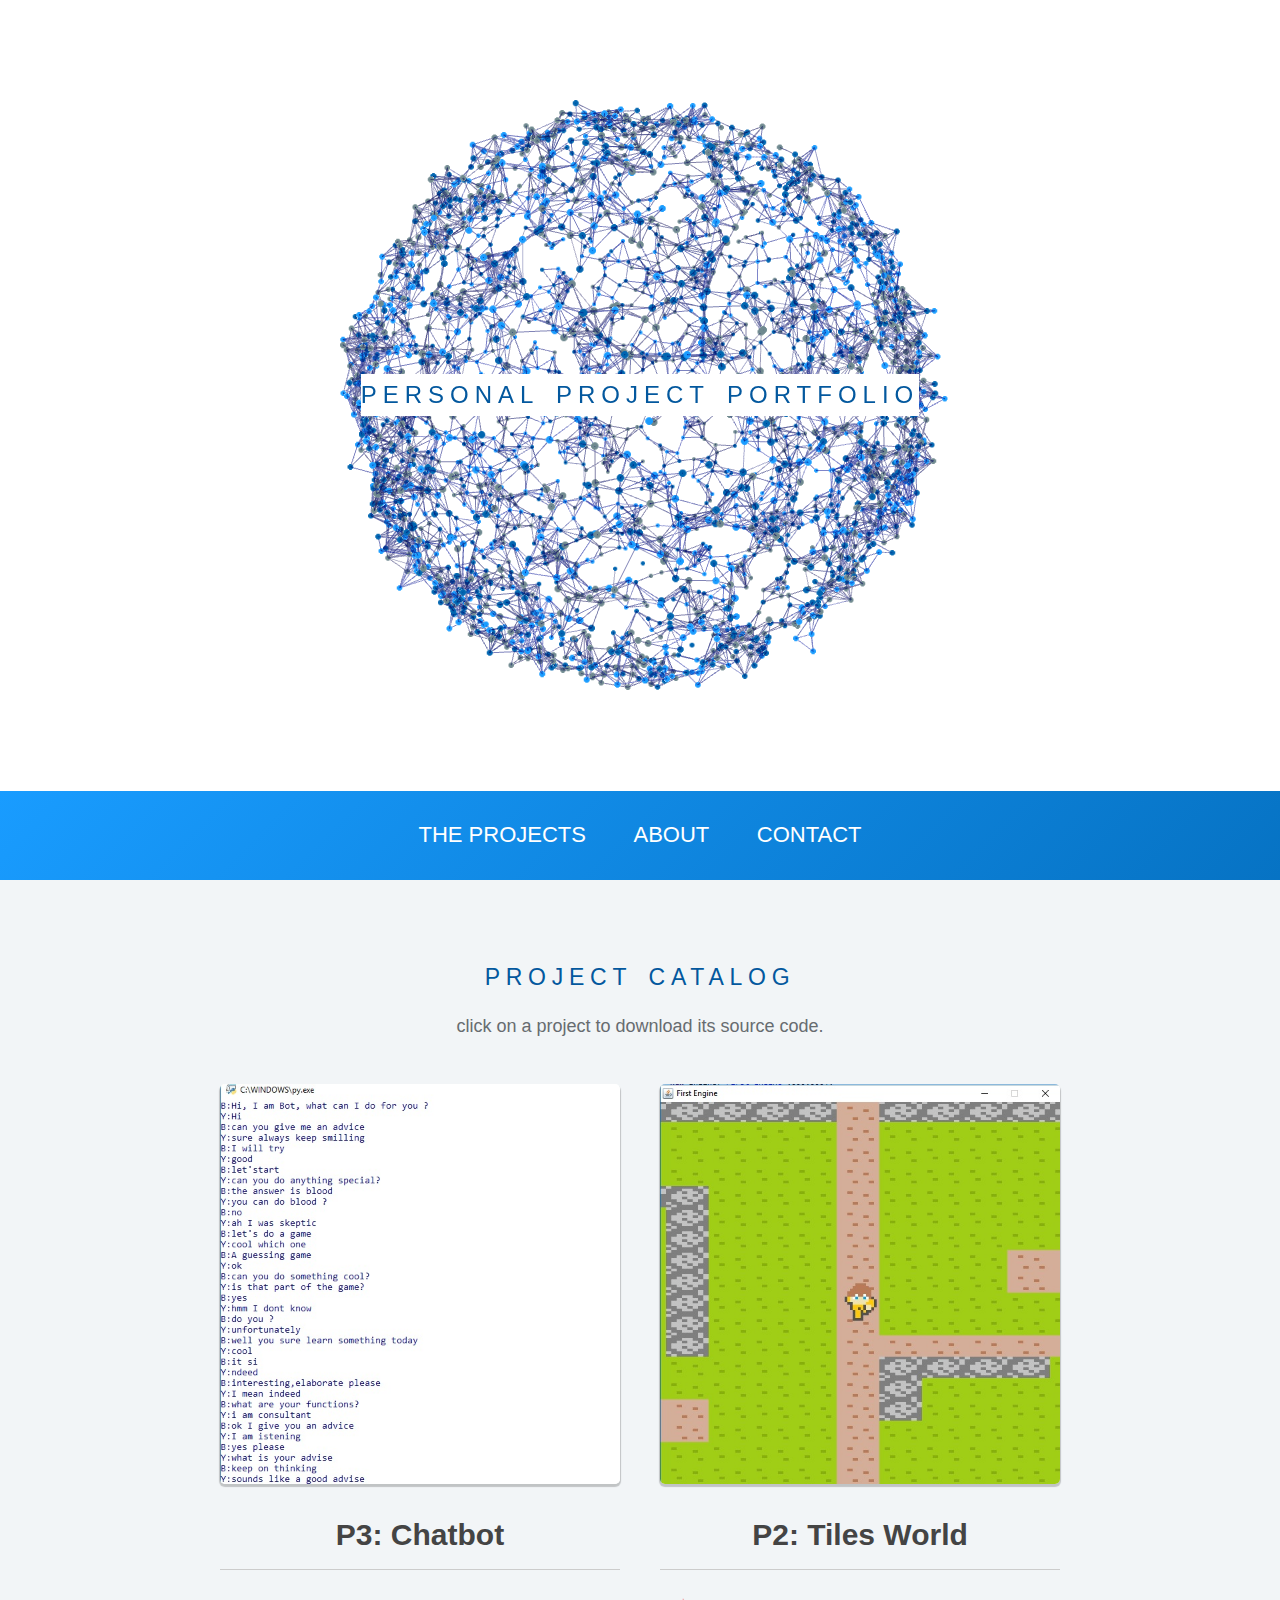
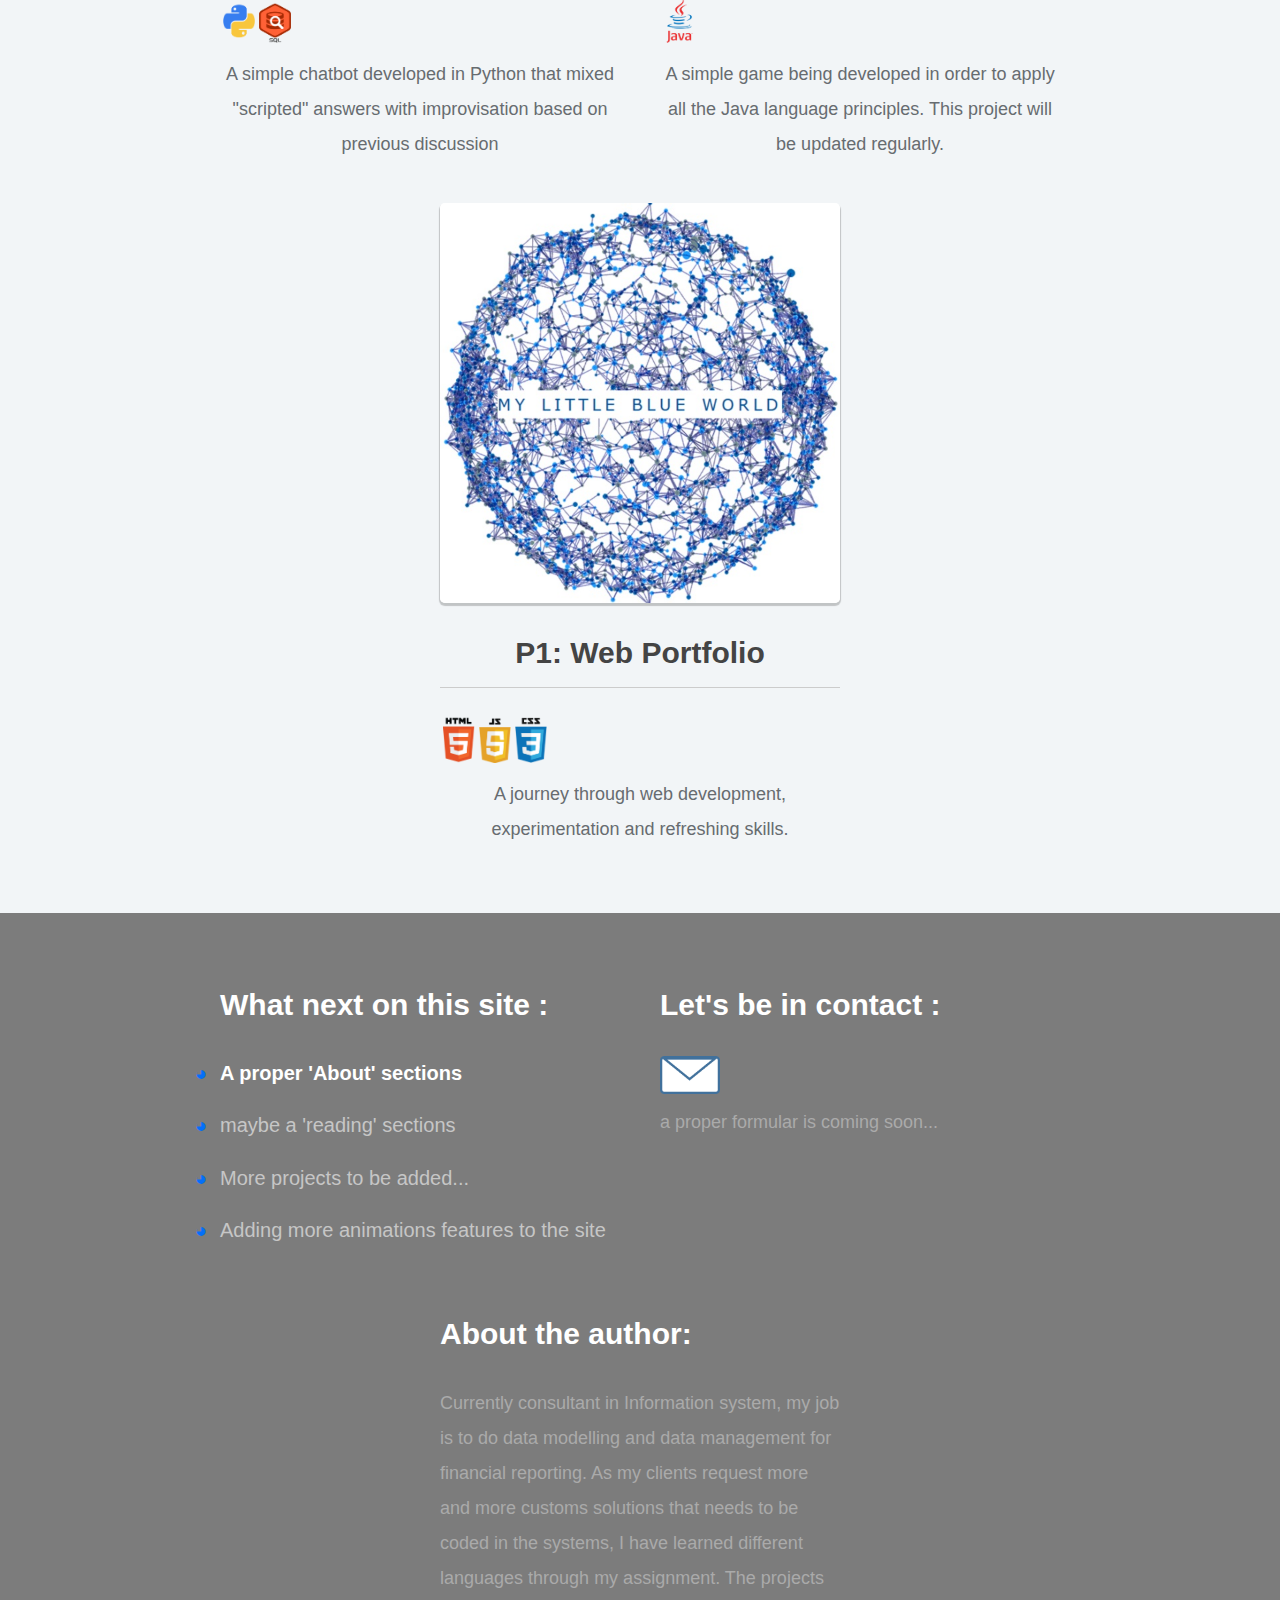
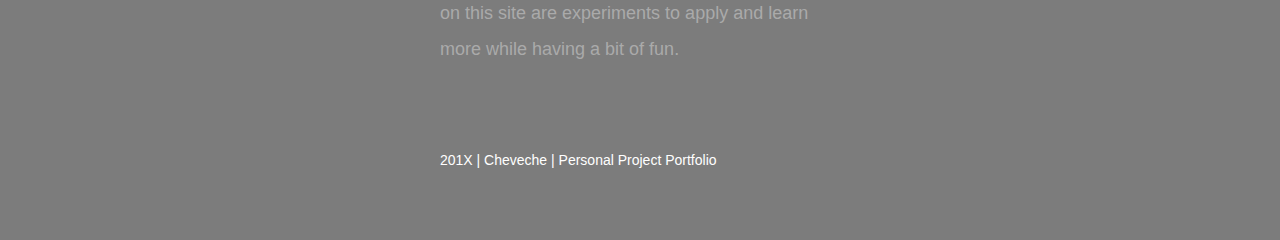
==== commit 817624b9: "Update index.html" ====
--- a/index.html
+++ b/index.html
@@ -111,7 +111,7 @@
 
 							
 							<p class="text_short"> 
-							A simple chatbot developted in Python that mixed "scripted" answer with improvisations based on previsous discussion the bot hadded.
+							A simple chatbot developed in Python that mixed "scripted" answers with improvisation based on previous discussion 
 							</p>
 							
 						</a>
@@ -135,7 +135,7 @@
 
 							
 							<p class="text_short"> 
-							  A simple game develop in order to apply all the Java development principles.
+							  A simple game being developed in order to apply all the Java language principles.
 							  This project will be updated regularly.
 							</p>
 							
@@ -164,7 +164,7 @@
 
 							
 							<p class="text_short">
-							A journey through web development experimentation and refreshing skills. 
+							A journey through web development, experimentation and refreshing skills. 
 							</p>
 							
 						</a>
@@ -234,4 +234,4 @@
 	
 </body>
 
-</HTML>+</HTML>
